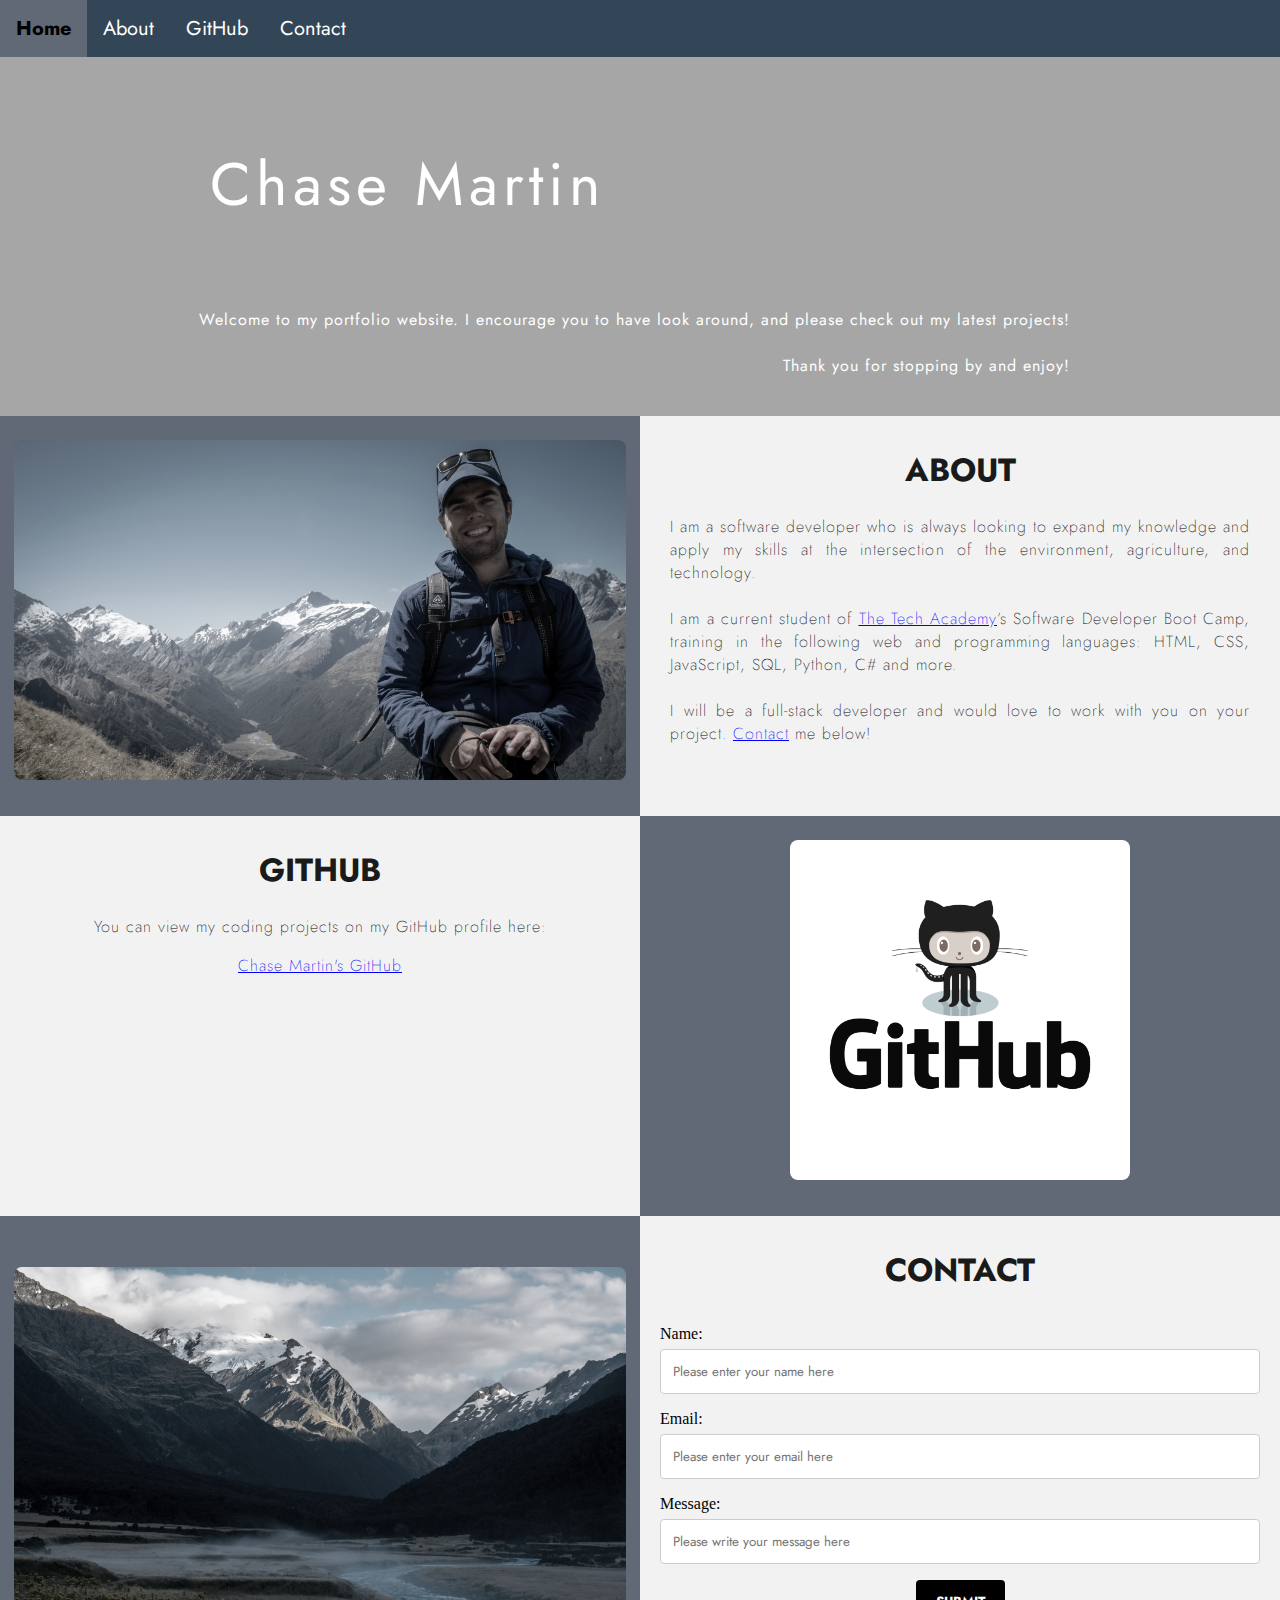
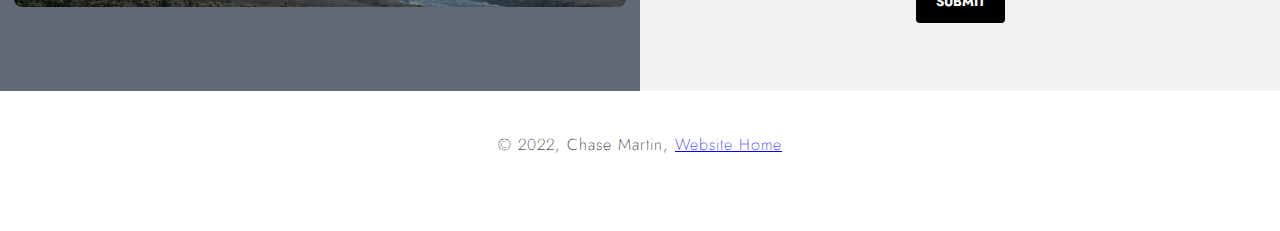
==== docs/index.html @ 4409a77a "Text and form update" ====
<!DOCTYPE html>
<html>
    <!---Head-->
    <head>
        <meta charset="UTF-8">
        <meta name="viewport" content="width=device-width" />
        <title>Chase Martin</title>
        <link rel="stylesheet" href="stylesheet/portfolio.css">
        <link rel="preconnect" href="https://fonts.googleapis.com">
        <link rel="preconnect" href="https://fonts.gstatic.com" crossorigin>
        <link href="https://fonts.googleapis.com/css2?family=Jost:wght@200;400;600&display=swap" rel="stylesheet">
        <link rel="apple-touch-icon" sizes="180x180" href="favicon/apple-touch-icon.png">
        <link rel="icon" type="image/png" sizes="32x32" href="favicon/favicon-32x32.png">
        <link rel="icon" type="image/png" sizes="16x16" href="favicon/favicon-16x16.png">
        <link rel="manifest" href="favicon/site.webmanifest">
    </head>

    <!---Body-->
    <body class="Background">

        <!---Navbar-->
        <div class="Navbar">
            <a class="active" href="#Home">Home</a>
            <a href="#About">About</a>
            <a href="#GitHub">GitHub</a>
            <a href="#Contact">Contact</a>
        </div>

        <!---Breaks inserted to add space between navbar and first heading-->
        <br>
        <br>

        <!--Background video-->
        <div id="Home">
            <video autoplay muted loop id="Typing_Video">
                <source src="images/video/clouds3.mp4" type="video/mp4">
                <!--Display message if video fails to run-->
                Your browser does not support HTML5 video.
            </video>
        </div>

        <!--Video Text-->
        <div class="Video_Text">
            <h4 class="white-text left-title">Chase Martin</h4>
            <strong>
                <h2 class="right-title">
                        Welcome to my portfolio website. I encourage you to have look around, and please check out my latest projects!
                    <br>
                    <br>Thank you for stopping by and enjoy!
                </h2>
            </strong>
        </div>

        <!--About section-->
        <div class="Row" id="About">
            <!--Left Column-->
            <div class="Column_2">
                <img src="images/chase_martin.jpg" alt="Replace this image">
            </div>
            <!--Right column-->
            <div class="Column_1">
                <h1>About</h1>
                <p>
                    I am a software developer who is always looking to expand my knowledge and apply my skills at the intersection of the environment, agriculture, and technology. 
                    <br>
                    <br>I am a current student of <a href="https://www.learncodinganywhere.com" target="_blank">The Tech Academy</a>’s Software Developer Boot Camp, training in the following web and programming languages: HTML, CSS, JavaScript, SQL, Python, C# and more. 
                    <br>
                    <br>I will be a full-stack developer and would love to work with you on your project. <a href="#Contact">Contact</a> me below!
                </p>
            </div>
        </div>

        <!--GitHub section-->
        <div class="Row" id="GitHub">
            <!--Left Column-->
            <div class="Column_1">
                <h1>GitHub</h1>
                <p class="center">
                    You can view my coding projects on my GitHub profile here:
                    <br>
                    <p class="center"><a href="https://github.com/chasetmartin" target="_blank">Chase Martin's GitHub</a></p>
                </p>
            </div>
            <!--Right Column-->
            <div class="Column_2">
                <a href="https://github.com/chasetmartin" target="_blank"><img src="images/GitHub.png" alt="GitHub Logo"></a>
            </div>
        </div>

        <!---Contact section-->
        <div class="Row" id="Contact">
            <!--Conact image, left column-->
            <div class="Column_2 Column_tall_1">
                <img src="images/mountain.jpg" alt="Contact_Image">
            </div>
            <!--Conact form, right column-->
            <div class="Column_1 Column_tall_2">
                <h1>Contact</h1>
                <!--This specifies where and how to send the form data; we are leaving it blank-->
                <form action="https://formspree.io/f/xknekrre" method="POST"> <!-- Here we are utilizing a 3rd party service to submit the contact form data, insert your formspree endpoint in the action attribute -->
                    <label>Name:</label>
                        <input type="text" name="Name" placeholder="Please enter your name here">
                    <label>Email:</label>
                        <input type="text" id="Email" name="Email" placeholder="Please enter your email here">
                    <label>Message:</label>
                        <input type="text" id="Message" name="Message" placeholder="Please write your message here">
                        <input type="submit" value="SUBMIT">
                </form>
            </div>
        </div>

        <!--Footer Section-->
        <footer>
            <p>
                <p class="center">&copy; 2022, Chase Martin, <a href="https://www.chasethomasmartin.com" target="_blank">Website Home</a></p>
                <br>
            </p>
        </footer>
    </body>
</html>
---- docs/stylesheet/portfolio.css ----
/***** GENERAL STYLING *****/
/* Body */
body {
    margin: 0%  /* This ensures our site displays all the way to the edge of the browser screen */
}

/* Heading 1 elements */
h1 {
    text-transform: uppercase; /* Capitalizing all h1 headings */
    font-family: 'Jost'; /* Sets the font family of all h1 headings */
    text-align: center; /* Centering all h1 elements */
    margin-top: 3%; /* Adds a small margin above h1 elements */
    color: #1a1a1a; 
}

/* Heading 1 element hover effect */
h1:hover {
    filter: grayscale(5%); /* Adds a slightly gray filter to the h1 headings when hovered over */
    transform: scale(1.1); /* When the h1 elements are hovered over they increase in size by 1.1 */
    transition: transform 1s; /* This causes the transformation to last 1 second */
}

/* Styling for portfolio title text */
.white-text {
    color: #fff; /* This is used to change the color of the portfolio title text */
}

/* Heading 2 elements */
h2 {
    font-family: 'Jost';
    font-weight: 400;
    text-align: justify; /* Justify text within paragraph elements */
    letter-spacing: 1px; /* This expands the text slightly */
    font-size: 16px;
    padding-left: 20px; /* Adds padding to the left of the paragraph element */
    padding-right: 20px; /* Adds padding to the right of the paragraph element */
}

/* Heading 4 elements */
h4 {
    font-family: 'Jost';
    font-weight: 400;
    text-align: center; /* Justify text within paragraph elements */
    letter-spacing: 5px; /* This expands the text slightly */
    font-size: 60px;
    padding-bottom: 0;
    
}

/* Paragraph elements */
p {
    font-family: 'Jost';
    font-weight: 200;
    text-align: justify; /* Justify text within paragraph elements */
    letter-spacing: 1px; /* This expands the text slightly */
    font-size: 16px;
    padding-left: 20px; /* Adds padding to the left of the paragraph element */
    padding-right: 20px; /* Adds padding to the right of the paragraph element */
}

/* Paragraph element hover effect */
p:hover {
    transition: transform 1s; /* This makes the transform effect last 1 second */
	transform: scale(1.01); /* This makes the paragraphs increase slightly in size when hovered over */
}

/* Center class - this applies to all elements with the class "center" */
.center {
    text-align: center; /* This center aligns the text */
}

.right-title {
    text-align: right; /* This right aligns the text */
    padding-right: 15%;
}

.left-title {
    text-align: left; /* This left aligns the text */
    padding-left: 15%;
}

/* Center class hover effect - This only affects the quote, github link, and footer */
.center:hover {
    transition: transform 2s; /* This makes the transform effect last 2 seconds */
    transform: scale(1.1); /* This makes the elements with class "center" increase in size by 1.1 when hovered over */
}

/* Anchor elements */
a {
    color: blue; /* This ensures all links are blue */
}

/* Quotation elements */
q {
    font-style: italic; /* This makes the quote italicized */
}

/* Image elements */
img {
    filter: grayscale(75%); /* This rids our pictures of 75% of their color */
    border-radius: 8px; /* Gives all images slightly rounded corners */
    max-width: 100%; /* Ensures all images stay within the width of their container */
    height: 340px; /* Sets the height of all images */
    display: block; /* By specifying block display we can ensure our images are able to be centered */
    margin-left: auto; /* In combination with "margin-right: auto" this centers all images */
    margin-right: auto;
    margin-top: auto;
    margin-bottom: auto;
}

/* Image element hover effects */
img:hover {
	filter: grayscale(50%);  /* Brings back most of the image's color when hovered over */
    transition: transform 0.5s; /* Transition lasts 1 second */
	transform: scale(1.02); /* Image is increased slightly when hovered over */
}

/* The @media rule is used in media queries to apply different styles for different media/types of devices */
/* On screens 576px and smaller the images will be 100px tall and centered vertically in the column */
@media screen and (max-width: 576px) {
    img {
        height: 100px;
        margin-top: 150px;
    }
}

/* Styling for footer element */
footer {
    padding: 2%; /* This gives the footer padding that is equal to 2% of the width of the element's area */
    background-color: white;
}
/***** END OF GENERAL STYLING *****/

/***** NAVBAR STYLING *****/
.Navbar {
    overflow: hidden; /* This ensures that any content that overflows beyond the boundary of our nav bar is not displayed */
    background-color: #334658; /* This colors the navbar black */
    position: fixed; /* This keeps the navbar at the top of the screen as we scroll */
    top: 0; /* This ensures no space is displayed above the navbar */
    width: 100%; /* This makes the navbar span the entire width of the page */
    z-index: 1; /* This ensures other elements don't display over the navbar */
    -webkit-animation: moveNav 2s; /* This applies the moveNav animation below for Safari 4.0 - 8.0 */
    animation: moveNav 2s; /* This applies the moveNav animation for all other browsers */
}

/* moveNav animation effect for moving the nav bar in from the left of the screen */
@keyframes moveNav {
    from {top: -10vw;} /* The navbar is starting off screen to the left */
    to {top: 0vw;} /* This moves the navbar into place on the screen */
}

/* Navbar links */
.Navbar a {
    float: left; /* This specifies that the text floats on the left on the navbar */
    display: block; /* This ensures that other text will be displayed on the same line or row, instead of a new line */
    color: white; /* This is the font color for text on our navbar */
    padding: 14px 16px; /* This adds padding around our text */
    text-decoration: none; /* This gets rid of the underlines under the text on our navbar */
    font-family: 'Jost', sans-serif; /* This specifies the font family for text on our navbar */
    font-size: 20px; /* This specifies the font size for text on our navbar */
    text-align: center; /* This centers the text within its container */
    position: relative; /* This sets the text relative to its normal positioning, allowing us to use the animation below */
    -webkit-animation: moveNavText 2.75s; /* Animation for Safari 4.0 - 8.0 */
    animation: moveNavText 2.75s; /* Applies the moveNavText animation for 5.75s */ 
}

/* moveNavText animation effect for moving the navbar text from above the view to the navbar */
@keyframes moveNavText {
    from {top: -10vw;} /* This sets the navbar text 100% above the viewport */
    to {top: 0vw;} /* This lowers the navbar text onto the navbar */
}

/* Screens 576px and smaller will display navbar links equally distributed */
@media screen and (max-width: 576px) {
    .Navbar a{
        width: 25%; /* This makes each link take up 1/4 of the navbar */
        font-size: 12px;
    }
}

/* Navbar hover effects */
.Navbar a:hover {
    background-color: #f4f4f4; /* Defines the background color that will display when you hover over the link */
    color: black; /* This defines the font color that will display when navbar a elements are hovered over */
    font-weight: bold; /* This makes the text on the navbar bold when hovered over */
}

/* Navbar home button */
.Navbar a.active { /* This targets the a element on the navbar with the "active" class */
    background-color: #616976;
}
/***** END OF NAVBAR STYLING *****/

/***** VIDEO STYLING *****/
/* Formatting for background video */
#Typing_Video {
    position: fixed; /* This fixes the video to the page */
    right: 0; /* This ensures there is no space between the edge of the video and the edge of the page */
    top: -20vw; /* This ensures no space between the bottom of the video and the bottom of the page */
    min-width: 100%; /* This ensures the video is displayed across the full width of the page */
    z-index: -1; /* This places the video behind the other elements on the page */
    filter: grayscale(100%);
}

/* Screens that are 576px and smaller will not display the background video */
@media screen and (max-width: 576px) {
    #Typing_Video {
        display: none;
    }
}

/* Texts over the video */
.Video_Text {
    background: rgba(0, 0, 0, 0.35); /* This provides a semi-transparent background for the text to sit over */
    color: white; /* Makes the font color white */
    width: 100%; /* Ensures the video-text container fills the width of the video */
    padding: 2%; /* This adds padding around the video-text container so that the background goes slightly beyond the text */
    position: relative; /* This sets the text relative to its normal positioning, allowing us to use the animation below */
    -webkit-animation: moveVideoText 3.75s;
    animation: moveVideoText 3.75s;
}

/* This animation effect causes the overlay video text to move up from the bottom of the page upon page load */
@keyframes moveVideoText {
    from {top: -100vw;} /* This sets the position of the video text to above the viewport */
    to {top: 0vw;} /* This moves the video text to the normal positioning on the viewport */
}
/***** END OF VIDEO STYLING *****/

/***** TABLE STYLING -  this section covers the styling of the columns and rows within the table *****/
* { /* The asterisk is a universal selector that applies this effect to all elements on the page */
    box-sizing: border-box; /* This creates a box with a border within which we will place most of our text */
} 

.Column_1 {
    float: left;
    width: 50%; /* This ensures the column takes up half of the page width */
    padding: 10px;
    padding-top: 1%; /* This ensures there is space between the top of the column and our headings */
    height: 400px; /* This sets the height of the column to 400px -  this may need to be adjusted depending on the text you enter */
    background-color: #f2f2f2; /* Sets the background color of the columns with class Column_1 */
}

/* Screens 576px and smaller will display a scroll bar if the text overflows the column height */
@media screen and (max-width: 576px) {
    .Column_1 {
        overflow: auto;
    }
}

.Column_2 {
    float: left;
    width: 50%;
    padding: 10px;
    padding-top: 1.9%;
    height: 400px;
    background-color: #616976;
}

/* This class is applied to the columns in the final row, overriding the height and padding to provide more room for the contact form  while keeping the rest of the formatting from Column_1 or Column_2 */
.Column_tall_1 {
    padding-top: 4%;
    height: 475px;
}
/* This class is applied to the columns in the final row, overriding the height and padding to provide more room for the contact form  while keeping the rest of the formatting from Column_1 or Column_2 */
.Column_tall_2 {
    padding-top: 1%;
    height: 475px;
}

/* This inserts something after the content of selected elements (in this case the elements with class "Row") */
.Row:after {
	content: ""; /* By leaving this blank, we are allowing the footer (covered lower down) to be displayed - removing it makes the footer overwrite a column */
	display: table; /* The display property specifies the type of display behavior; the table value tells the browser to treat the element as a table */
	clear: both; /* This clears any other elements from floating on the left or the right of an element */
}
/***** END OF TABLE STYLING *****/

/***** CONTACT FORM STYLING *****/
/* input[type=text] targets all text input sections of the contact form */
input[type=text] {
    width: 100%; /* Each input box covers the full width of the container */
    padding: 12px; /* Adds padding within the text box */
    border: 1px solid #ccc; /* Setting a solid border and its color */
    border-radius: 4px; /* Slightly rounds the corners of the text box border */
    box-sizing: border-box; /* This creates a box with a border around the contact form input boxes */
    margin-top: 6px; /* Adds a margin to the top of the text box */
    margin-bottom: 16px; /* Adds a margin to the bottom of the text box */
    resize: vertical; /* This allows the user to resize the text boxes vertically */
    font-family: 'Jost', sans-serif;
}

/* Hover effects for input boxes */
input[type=text]:hover {
    box-shadow: 0 0 5px #00004d inset; /* This creates a blue shadow in the text box when hovered over by the user */
}

/* Submit button */
input[type=submit] {
    background-color: black; /* Sets the background color of the submit button to black */
    color: white; /* Sets the font color of the Submit button to white */
    font-weight: bold; /* Makes the font of the submit button bold */
    padding: 12px 20px; /* Adds padding to the submit button */
    border: none; /* Removes the border from the submit button */
    border-radius: 4px; /* Gives the submit button the same rounded corners as the text boxes */
    cursor: pointer; /* Changes the cursor to pointer when over the submit button */
    display: block; /* Allows the submit button to be centered */
    margin-left: auto; /* In combination with "margin-right: auto" this will center the submit button */
    margin-right: auto;
    font-family: 'Jost', sans-serif;
}

/* Hover effect for submit button */
input[type=submit]:hover {
    background-color: white; /* Turns the background of the submit button white when the user hovers over it */
    color: black; /* Turns the font black when hovered over */
    transform: scale(1.05); /* Makes the button increase 1.5 times in size */
    transition: transform 1s; /* Makes the transform effect last 1.5 seconds */
}

/* Form element */
form {
    border-radius: 5px; /* Rounds the corners of the contact form */
    background-color: #f2f2f2; 
    padding: 10px; /* Adds padding to the contact form */
    font-family: "Trebuchet MS", Optima;
}
/***** END OF CONTACT FORM STYLING *****/
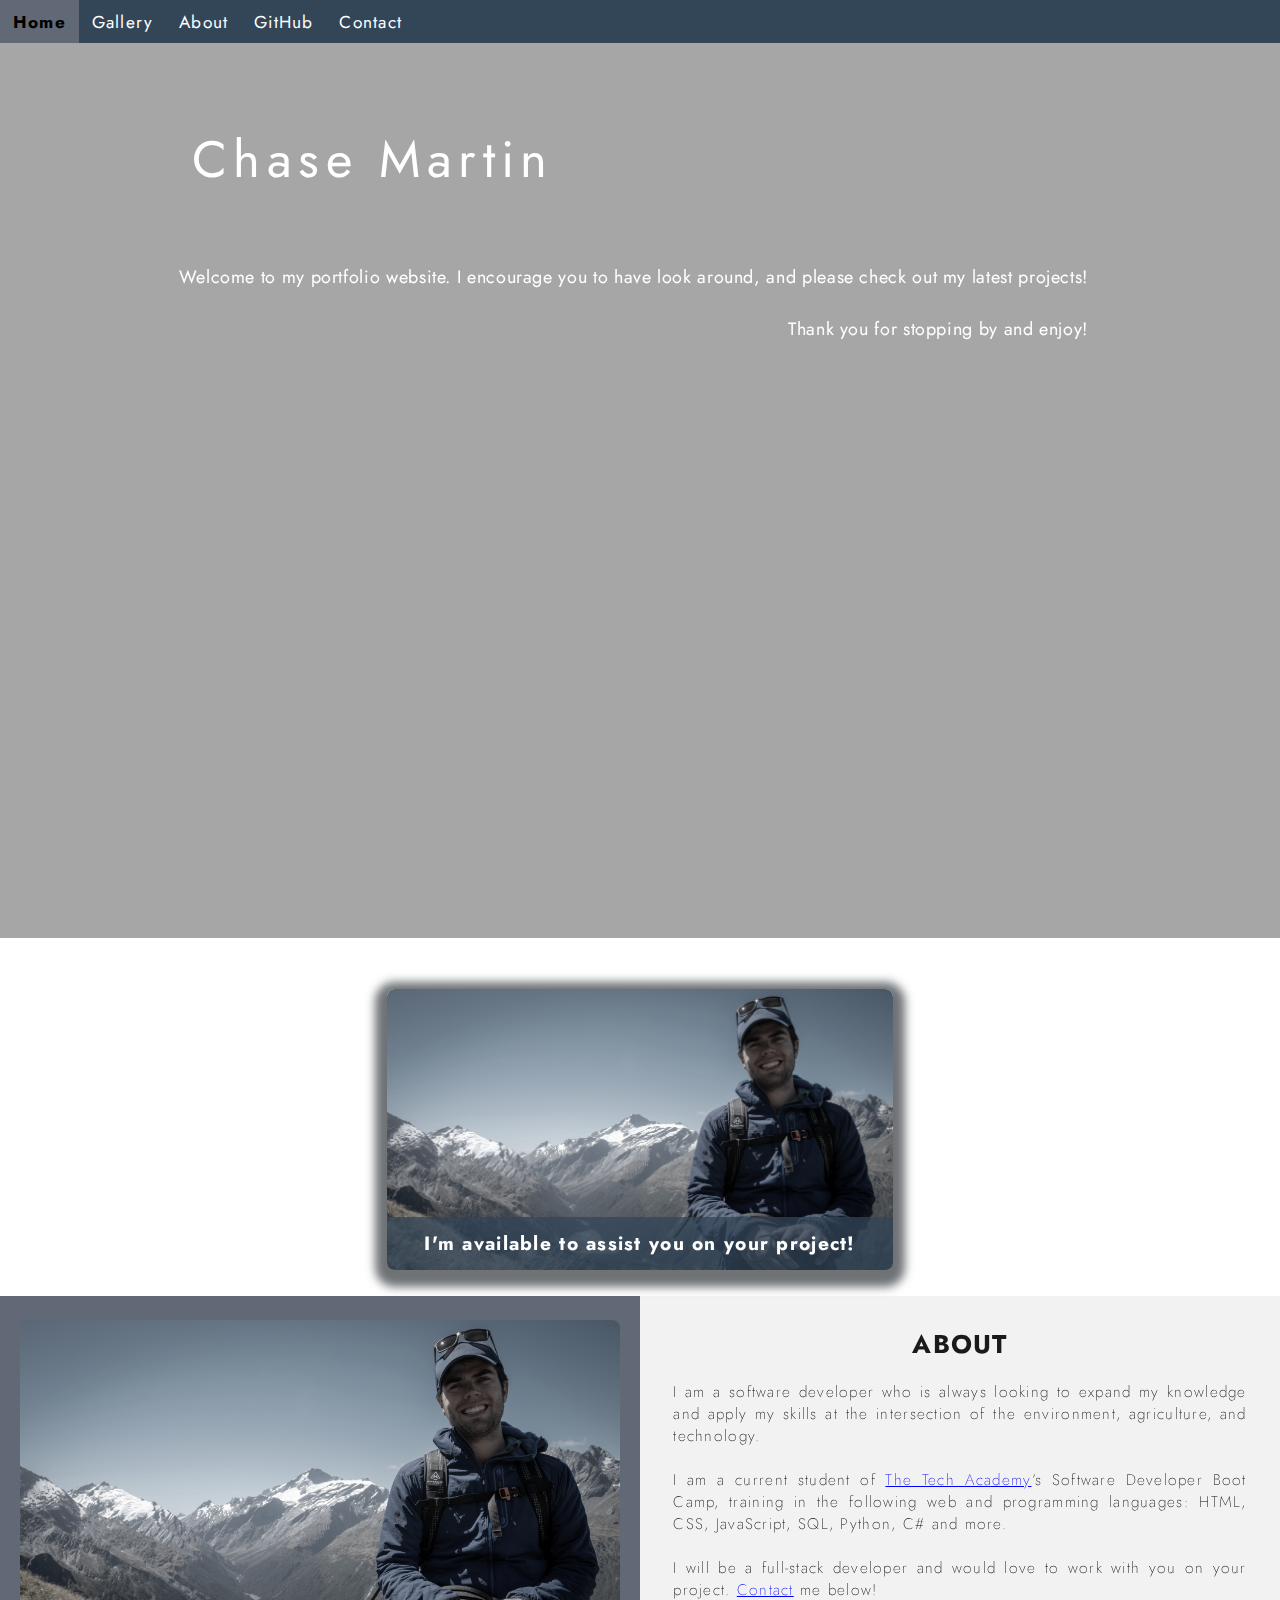
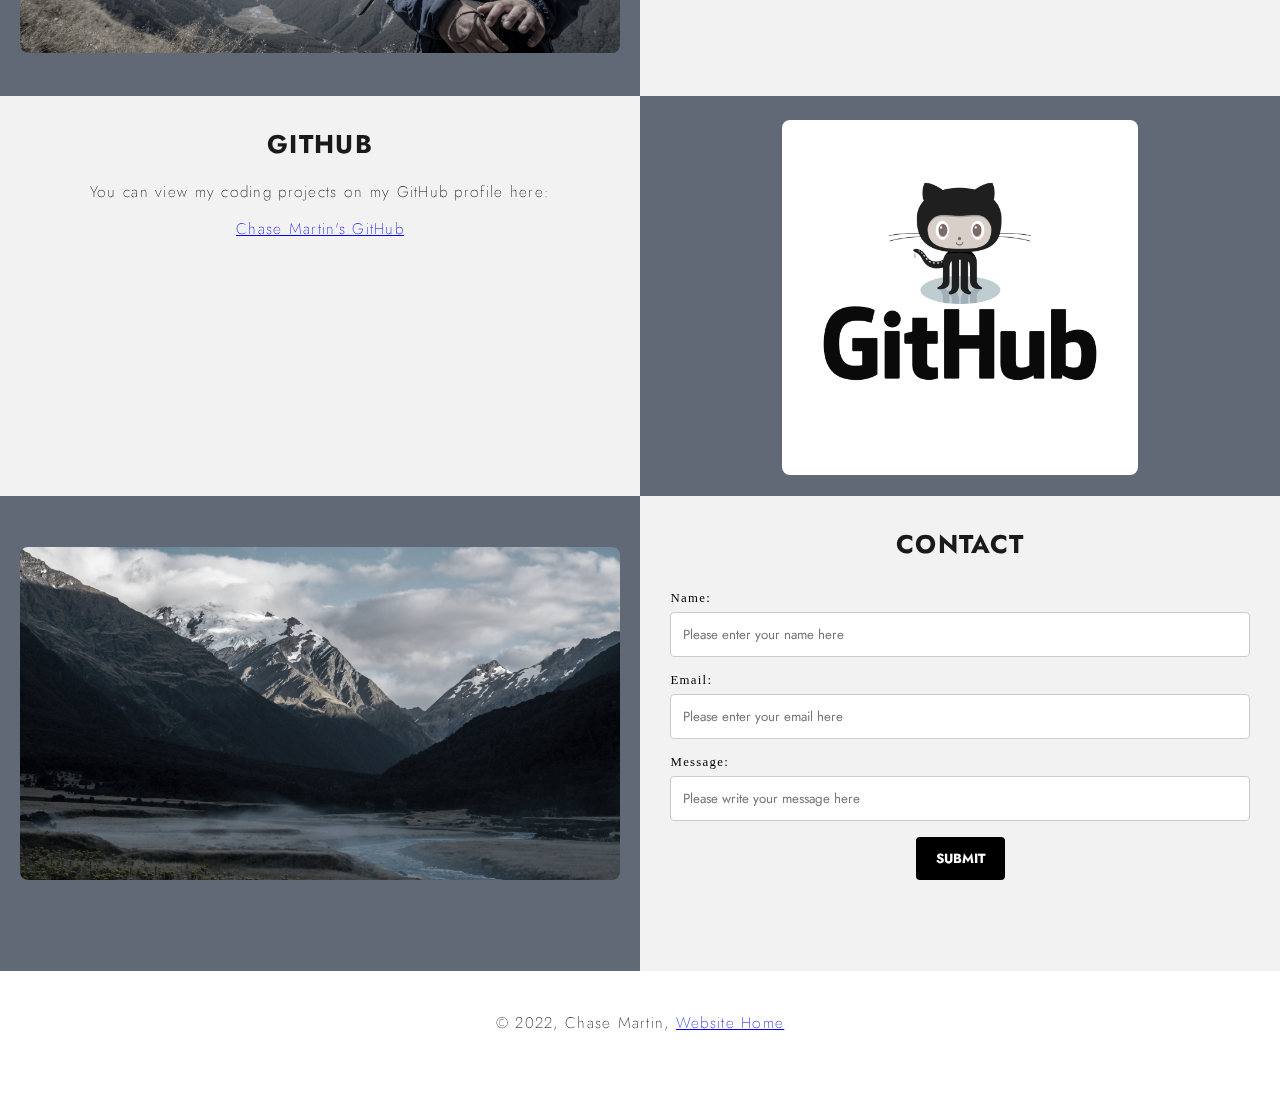
==== commit 159803a4: "End of day upload" ====
--- a/docs/index.html
+++ b/docs/index.html
@@ -21,9 +21,12 @@
         <!---Navbar-->
         <div class="Navbar">
             <a class="active" href="#Home">Home</a>
+            <a href="#Gallery">Gallery</a>
             <a href="#About">About</a>
             <a href="#GitHub">GitHub</a>
-            <a href="#Contact">Contact</a>
+            <!-- To open and close the contact form-->
+            <a onclick="openForm()" ondblclick="closeForm()" class="contact">Contact</a>
+            
         </div>
 
         <!---Breaks inserted to add space between navbar and first heading-->
@@ -32,7 +35,7 @@
 
         <!--Background video-->
         <div id="Home">
-            <video autoplay muted loop id="Typing_Video">
+            <video autoplay muted loop id="Banner_Video">
                 <source src="images/video/clouds3.mp4" type="video/mp4">
                 <!--Display message if video fails to run-->
                 Your browser does not support HTML5 video.
@@ -49,6 +52,19 @@
                     <br>Thank you for stopping by and enjoy!
                 </h2>
             </strong>
+        </div>
+
+        <!-- Gallery section added -->
+        <div id="Slideshow">
+            <div id="Slideshow_Background">
+                <div id="Slideshow_Container">
+                    <!--Slide 1 of 6-->
+                    <div class="mySlides fade">
+                        <img class="Slideshow_Images" src="images/chase_martin.jpg" alt="Headshot">
+                        <div class="text">I'm available to assist you on your project!</div>
+                    </div>
+                </div>
+            </div>
         </div>
 
         <!--About section-->
@@ -96,8 +112,8 @@
             <!--Conact form, right column-->
             <div class="Column_1 Column_tall_2">
                 <h1>Contact</h1>
-                <!--This specifies where and how to send the form data; we are leaving it blank-->
-                <form action="https://formspree.io/f/xknekrre" method="POST"> <!-- Here we are utilizing a 3rd party service to submit the contact form data, insert your formspree endpoint in the action attribute -->
+                <!--This specifies where and how to send the form data-->
+                <form action="https://formspree.io/f/xknekrre" method="POST">
                     <label>Name:</label>
                         <input type="text" name="Name" placeholder="Please enter your name here">
                     <label>Email:</label>
@@ -116,5 +132,6 @@
                 <br>
             </p>
         </footer>
+        <script src="js/portfolio.js"></script>
     </body>
 </html>--- a/docs/stylesheet/portfolio.css
+++ b/docs/stylesheet/portfolio.css
@@ -1,268 +1,402 @@
 /***** GENERAL STYLING *****/
 /* Body */
+html {
+    scroll-behavior: smooth;
+}
+
 body {
-    margin: 0%  /* This ensures our site displays all the way to the edge of the browser screen */
+    margin: 0%;
+    opacity: 1;
+    transition: 3s opacity;
+    letter-spacing: .1vw;
+    font-family: 'Jost';
+    font-size: 1vw;
+    overflow-x: hidden;
+    user-select: none;
+}
+
+body.fade-out {
+    opacity: .1;
 }
 
 /* Heading 1 elements */
 h1 {
-    text-transform: uppercase; /* Capitalizing all h1 headings */
-    font-family: 'Jost'; /* Sets the font family of all h1 headings */
-    text-align: center; /* Centering all h1 elements */
-    margin-top: 3%; /* Adds a small margin above h1 elements */
+    text-transform: uppercase; 
+    font-family: 'Jost'; 
+    text-align: center; 
+    margin-top: 3%; 
     color: #1a1a1a; 
 }
 
 /* Heading 1 element hover effect */
 h1:hover {
-    filter: grayscale(5%); /* Adds a slightly gray filter to the h1 headings when hovered over */
-    transform: scale(1.1); /* When the h1 elements are hovered over they increase in size by 1.1 */
-    transition: transform 1s; /* This causes the transformation to last 1 second */
+    filter: grayscale(5%); 
+    transform: scale(1.1); 
+    transition: transform 1s; 
 }
 
 /* Styling for portfolio title text */
 .white-text {
-    color: #fff; /* This is used to change the color of the portfolio title text */
+    color: #fff; 
 }
 
 /* Heading 2 elements */
 h2 {
     font-family: 'Jost';
     font-weight: 400;
-    text-align: justify; /* Justify text within paragraph elements */
-    letter-spacing: 1px; /* This expands the text slightly */
-    font-size: 16px;
-    padding-left: 20px; /* Adds padding to the left of the paragraph element */
-    padding-right: 20px; /* Adds padding to the right of the paragraph element */
+    text-align: justify; 
+    letter-spacing: 0.05vw; 
+    font-size: 1.4vw;
+    padding-left: 1vw; 
+    padding-right: 1vw; 
 }
 
 /* Heading 4 elements */
 h4 {
     font-family: 'Jost';
     font-weight: 400;
-    text-align: center; /* Justify text within paragraph elements */
-    letter-spacing: 5px; /* This expands the text slightly */
-    font-size: 60px;
-    padding-bottom: 0;
-    
+    text-align: center;
+    letter-spacing: 0.5vw;
+    font-size: 4vw;
+    padding-bottom: 0;    
 }
 
 /* Paragraph elements */
 p {
     font-family: 'Jost';
     font-weight: 200;
-    text-align: justify; /* Justify text within paragraph elements */
-    letter-spacing: 1px; /* This expands the text slightly */
-    font-size: 16px;
-    padding-left: 20px; /* Adds padding to the left of the paragraph element */
-    padding-right: 20px; /* Adds padding to the right of the paragraph element */
+    text-align: justify; 
+    letter-spacing: 0.1vw; 
+    font-size: 1.2vw;
+    padding-left: 1vw;
+    padding-right: 1vw; 
 }
 
 /* Paragraph element hover effect */
 p:hover {
-    transition: transform 1s; /* This makes the transform effect last 1 second */
-	transform: scale(1.01); /* This makes the paragraphs increase slightly in size when hovered over */
+    transition: transform 1s; 
+	transform: scale(1.01);
 }
 
 /* Center class - this applies to all elements with the class "center" */
 .center {
-    text-align: center; /* This center aligns the text */
+    text-align: center;
 }
 
 .right-title {
-    text-align: right; /* This right aligns the text */
+    text-align: right;
     padding-right: 15%;
 }
 
 .left-title {
-    text-align: left; /* This left aligns the text */
+    text-align: left;
     padding-left: 15%;
 }
 
-/* Center class hover effect - This only affects the quote, github link, and footer */
+/* Center class hover effect */
 .center:hover {
-    transition: transform 2s; /* This makes the transform effect last 2 seconds */
-    transform: scale(1.1); /* This makes the elements with class "center" increase in size by 1.1 when hovered over */
+    transition: transform 2s;
+    transform: scale(1.1);
 }
 
 /* Anchor elements */
 a {
-    color: blue; /* This ensures all links are blue */
+    color: blue;
+    cursor: pointer;
 }
 
 /* Quotation elements */
 q {
-    font-style: italic; /* This makes the quote italicized */
+    font-style: italic;
 }
 
 /* Image elements */
 img {
-    filter: grayscale(75%); /* This rids our pictures of 75% of their color */
-    border-radius: 8px; /* Gives all images slightly rounded corners */
-    max-width: 100%; /* Ensures all images stay within the width of their container */
-    height: 340px; /* Sets the height of all images */
-    display: block; /* By specifying block display we can ensure our images are able to be centered */
-    margin-left: auto; /* In combination with "margin-right: auto" this centers all images */
-    margin-right: auto;
-    margin-top: auto;
-    margin-bottom: auto;
+    filter: grayscale(75%);
+    border-radius: 8px;
+    max-width: 100%;
+    max-height: 100%;
+    display: block;
+    margin: auto auto auto auto;
 }
 
 /* Image element hover effects */
 img:hover {
-	filter: grayscale(50%);  /* Brings back most of the image's color when hovered over */
-    transition: transform 0.5s; /* Transition lasts 1 second */
-	transform: scale(1.02); /* Image is increased slightly when hovered over */
-}
-
-/* The @media rule is used in media queries to apply different styles for different media/types of devices */
-/* On screens 576px and smaller the images will be 100px tall and centered vertically in the column */
+	filter: grayscale(50%);
+    transition: transform 0.5s;
+	transform: scale(1.02);
+}
+/* On screens 576px and smaller the images will be 100px tall and centered vertically in the column 
 @media screen and (max-width: 576px) {
     img {
         height: 100px;
         margin-top: 150px;
     }
-}
+}*/
 
 /* Styling for footer element */
 footer {
-    padding: 2%; /* This gives the footer padding that is equal to 2% of the width of the element's area */
+    padding: 2%;
     background-color: white;
 }
 /***** END OF GENERAL STYLING *****/
 
 /***** NAVBAR STYLING *****/
 .Navbar {
-    overflow: hidden; /* This ensures that any content that overflows beyond the boundary of our nav bar is not displayed */
-    background-color: #334658; /* This colors the navbar black */
-    position: fixed; /* This keeps the navbar at the top of the screen as we scroll */
-    top: 0; /* This ensures no space is displayed above the navbar */
-    width: 100%; /* This makes the navbar span the entire width of the page */
-    z-index: 1; /* This ensures other elements don't display over the navbar */
-    -webkit-animation: moveNav 2s; /* This applies the moveNav animation below for Safari 4.0 - 8.0 */
-    animation: moveNav 2s; /* This applies the moveNav animation for all other browsers */
-}
-
-/* moveNav animation effect for moving the nav bar in from the left of the screen */
+    overflow: hidden;
+    background-color: #334658;
+    position: fixed;
+    top: 0;
+    width: 100%;
+    z-index: 1;
+    -webkit-animation: moveNav 2s;
+    animation: moveNav 2s;
+}
+
+/* moveNav animation  */
 @keyframes moveNav {
-    from {top: -10vw;} /* The navbar is starting off screen to the left */
-    to {top: 0vw;} /* This moves the navbar into place on the screen */
+    from {top: -10vw;} 
+    to {top: 0vw;} 
 }
 
 /* Navbar links */
 .Navbar a {
-    float: left; /* This specifies that the text floats on the left on the navbar */
-    display: block; /* This ensures that other text will be displayed on the same line or row, instead of a new line */
-    color: white; /* This is the font color for text on our navbar */
-    padding: 14px 16px; /* This adds padding around our text */
-    text-decoration: none; /* This gets rid of the underlines under the text on our navbar */
-    font-family: 'Jost', sans-serif; /* This specifies the font family for text on our navbar */
-    font-size: 20px; /* This specifies the font size for text on our navbar */
-    text-align: center; /* This centers the text within its container */
-    position: relative; /* This sets the text relative to its normal positioning, allowing us to use the animation below */
-    -webkit-animation: moveNavText 2.75s; /* Animation for Safari 4.0 - 8.0 */
-    animation: moveNavText 2.75s; /* Applies the moveNavText animation for 5.75s */ 
-}
-
-/* moveNavText animation effect for moving the navbar text from above the view to the navbar */
+    float: left;
+    display: block;
+    color: white;
+    padding: 0.75vw 1vw;
+    text-decoration: none;
+    font-family: 'Jost', sans-serif;
+    font-size: 1.35vw;
+    text-align: center;
+    position: relative;
+    -webkit-animation: moveNavText 2.75s;
+    animation: moveNavText 2.75s;
+}
+
+/* moveNavText animation effect to the navbar */
 @keyframes moveNavText {
-    from {top: -10vw;} /* This sets the navbar text 100% above the viewport */
-    to {top: 0vw;} /* This lowers the navbar text onto the navbar */
-}
-
-/* Screens 576px and smaller will display navbar links equally distributed */
+    from {top: -10vw;} 
+    to {top: 0vw;}
+}
+
+/* Screens 576px and smaller will display navbar links equally distributed 
 @media screen and (max-width: 576px) {
     .Navbar a{
-        width: 25%; /* This makes each link take up 1/4 of the navbar */
+        width: 25%;
         font-size: 12px;
     }
-}
+} */
 
 /* Navbar hover effects */
 .Navbar a:hover {
-    background-color: #f4f4f4; /* Defines the background color that will display when you hover over the link */
-    color: black; /* This defines the font color that will display when navbar a elements are hovered over */
-    font-weight: bold; /* This makes the text on the navbar bold when hovered over */
+    background-color: #f4f4f4;
+    color: black;
+    font-weight: bold;
+    cursor: pointer;
+    transition: 0.25s ease-in;
 }
 
 /* Navbar home button */
-.Navbar a.active { /* This targets the a element on the navbar with the "active" class */
+.Navbar a.active { 
     background-color: #616976;
 }
 /***** END OF NAVBAR STYLING *****/
 
 /***** VIDEO STYLING *****/
 /* Formatting for background video */
+/*Old formatting
 #Typing_Video {
-    position: fixed; /* This fixes the video to the page */
-    right: 0; /* This ensures there is no space between the edge of the video and the edge of the page */
-    top: -20vw; /* This ensures no space between the bottom of the video and the bottom of the page */
-    min-width: 100%; /* This ensures the video is displayed across the full width of the page */
-    z-index: -1; /* This places the video behind the other elements on the page */
+    position: fixed;
+    right: 0; 
+    top: -20vw; 
+    min-width: 100%;
+    z-index: -1;
+    filter: grayscale(100%);
+} */
+#Banner_Video {
+    position: fixed;
+    bottom: 0;
+    width: 105%;
+    z-index: -1;
     filter: grayscale(100%);
 }
 
 /* Screens that are 576px and smaller will not display the background video */
 @media screen and (max-width: 576px) {
-    #Typing_Video {
+    #Banner_Video {
         display: none;
     }
 }
 
 /* Texts over the video */
 .Video_Text {
-    background: rgba(0, 0, 0, 0.35); /* This provides a semi-transparent background for the text to sit over */
-    color: white; /* Makes the font color white */
-    width: 100%; /* Ensures the video-text container fills the width of the video */
-    padding: 2%; /* This adds padding around the video-text container so that the background goes slightly beyond the text */
-    position: relative; /* This sets the text relative to its normal positioning, allowing us to use the animation below */
+    background: rgba(0, 0, 0, 0.35); 
+    color: white; 
+    width: 100%;
+    height: 100vh;
+    padding-top: 1.8vh;
+    position: relative;
     -webkit-animation: moveVideoText 3.75s;
     animation: moveVideoText 3.75s;
 }
 
-/* This animation effect causes the overlay video text to move up from the bottom of the page upon page load */
+/* This animation overlay video text to move up from the bottom of the page upon page load */
 @keyframes moveVideoText {
-    from {top: -100vw;} /* This sets the position of the video text to above the viewport */
-    to {top: 0vw;} /* This moves the video text to the normal positioning on the viewport */
+    from {top: -100vw;} 
+    to {top: 0vw;} 
 }
 /***** END OF VIDEO STYLING *****/
 
-/***** TABLE STYLING -  this section covers the styling of the columns and rows within the table *****/
-* { /* The asterisk is a universal selector that applies this effect to all elements on the page */
-    box-sizing: border-box; /* This creates a box with a border within which we will place most of our text */
+/***** Slideshow Styling ******/
+#Slidshow_Background {
+    background: rgba(255, 255, 255, 0.35);
+}
+
+/* .mySlides {
+    display: none;
+} */
+
+/*Slideshow section container*/
+#Slideshow_Container {
+    width: 39.5vw;
+    height: auto;
+    padding-top: 4%;
+    position: relative;
+    margin: auto;
+}
+
+/*remove the underline from the previous and next buttons on the slideshow*/
+#Slideshow_Container a {
+    text-decoration: none;
+}
+
+/*Images contained within the slideshow*/
+.Slideshow_Images {
+    vertical-align: middle;
+    height: auto;
+    box-shadow: 0px 5px 10px 12px rgba(51,70,88,.75);
+    width: 100%;
+    margin-bottom: 2vw;
+}
+
+/*Next and previous buttons*/
+.Previous, .Next {
+    cursor: pointer;
+    position: absolute;
+    top: 50%;
+    width: auto;
+    padding: 2vw;
+    color: darkgray;
+    font-weight: bold;
+    font-size: 1.5vw;
+    border-radius: 0 3px 3px 0;
+    user-select: none;
+    transition: 0.25s ease;
+}
+
+/*Positioning the next button on the right hand side*/
+.Next {
+    right: 0;
+    border-radius: 3px 0 0 3px;
+}
+
+/*Hover effect on slide show */
+.Previous:hover, .Next:hover {
+    background-color: rgba(0, 0, 0, 0.8);
+    color: white;
+}
+
+/*Slideshow text*/
+.text {
+    color: white;
+    padding: 1vw;
+    position: absolute;
+    bottom: 0;
+    width: 100%;
+    text-align: center;
+    font-family: 'Jost';
+    letter-spacing: .1vw;
+    font-size: 1.5vw;
+    background-color: rgba(51, 70, 88, 0.75);
+    font-weight: bold;
+    border-radius: 0px 0px 7px 7px;
+}
+
+/*Styling of the dots under the slideshow */
+.dot {
+    cursor: pointer;
+    height: 1vw;
+    width: 1vw;
+    margin: 0.25vw;
+    background-color: white;
+    border-radius: 50%;
+    display: inline-block;
+    transition: background-color 0.6s ease;
+    z-index: 1;
+}
+
+/*Hover effect for slideshow dots*/
+.active, .dot:hover {
+    background-color: black;
+}
+
+/*Fading animation for slideshow*/
+.fade {
+    animation-name: fade;
+    animation-duration: 1s;
+    -webkit-animation-name: fade;
+    -webkit-animation-duration: 1.5s;
+}
+
+@-webkit-keyframes fade {
+    from {opacity: 0.4;}
+    to {opacity: 1;}
+}
+
+@keyframes fade {
+    from {opacity: 0.4;}
+    to {opacity: 1;}
+}
+
+/*End Slideshow styling*/
+
+/***** TABLE STYLING *****/
+* { 
+    box-sizing: border-box; 
 } 
 
 .Column_1 {
     float: left;
-    width: 50%; /* This ensures the column takes up half of the page width */
-    padding: 10px;
-    padding-top: 1%; /* This ensures there is space between the top of the column and our headings */
-    height: 400px; /* This sets the height of the column to 400px -  this may need to be adjusted depending on the text you enter */
-    background-color: #f2f2f2; /* Sets the background color of the columns with class Column_1 */
-}
-
-/* Screens 576px and smaller will display a scroll bar if the text overflows the column height */
+    width: 50%; 
+    padding: 1.6%;
+    padding-top: 1%; 
+    height: 400px; 
+    background-color: #f2f2f2; 
+}
+
+/* Screens 576px and smaller will display a scroll bar if the text overflows the column height 
 @media screen and (max-width: 576px) {
     .Column_1 {
         overflow: auto;
     }
-}
+} */
 
 .Column_2 {
     float: left;
     width: 50%;
-    padding: 10px;
+    padding: 1.6%;
     padding-top: 1.9%;
     height: 400px;
     background-color: #616976;
 }
 
-/* This class is applied to the columns in the final row, overriding the height and padding to provide more room for the contact form  while keeping the rest of the formatting from Column_1 or Column_2 */
+/* This class is applied to the columns in the final row */
 .Column_tall_1 {
     padding-top: 4%;
     height: 475px;
 }
-/* This class is applied to the columns in the final row, overriding the height and padding to provide more room for the contact form  while keeping the rest of the formatting from Column_1 or Column_2 */
+/* This class is applied to the columns in the final row */
 .Column_tall_2 {
     padding-top: 1%;
     height: 475px;
@@ -270,59 +404,59 @@
 
 /* This inserts something after the content of selected elements (in this case the elements with class "Row") */
 .Row:after {
-	content: ""; /* By leaving this blank, we are allowing the footer (covered lower down) to be displayed - removing it makes the footer overwrite a column */
-	display: table; /* The display property specifies the type of display behavior; the table value tells the browser to treat the element as a table */
-	clear: both; /* This clears any other elements from floating on the left or the right of an element */
+	content: ""; 
+	display: table;
+	clear: both; 
 }
 /***** END OF TABLE STYLING *****/
 
 /***** CONTACT FORM STYLING *****/
-/* input[type=text] targets all text input sections of the contact form */
+
 input[type=text] {
-    width: 100%; /* Each input box covers the full width of the container */
-    padding: 12px; /* Adds padding within the text box */
-    border: 1px solid #ccc; /* Setting a solid border and its color */
-    border-radius: 4px; /* Slightly rounds the corners of the text box border */
-    box-sizing: border-box; /* This creates a box with a border around the contact form input boxes */
-    margin-top: 6px; /* Adds a margin to the top of the text box */
-    margin-bottom: 16px; /* Adds a margin to the bottom of the text box */
-    resize: vertical; /* This allows the user to resize the text boxes vertically */
+    width: 100%; 
+    padding: 12px; 
+    border: 1px solid #ccc; 
+    border-radius: 4px; 
+    box-sizing: border-box; 
+    margin-top: 6px; 
+    margin-bottom: 16px; 
+    resize: vertical; 
     font-family: 'Jost', sans-serif;
 }
 
 /* Hover effects for input boxes */
 input[type=text]:hover {
-    box-shadow: 0 0 5px #00004d inset; /* This creates a blue shadow in the text box when hovered over by the user */
+    box-shadow: 0 0 5px #00004d inset; 
 }
 
 /* Submit button */
 input[type=submit] {
-    background-color: black; /* Sets the background color of the submit button to black */
-    color: white; /* Sets the font color of the Submit button to white */
-    font-weight: bold; /* Makes the font of the submit button bold */
-    padding: 12px 20px; /* Adds padding to the submit button */
-    border: none; /* Removes the border from the submit button */
-    border-radius: 4px; /* Gives the submit button the same rounded corners as the text boxes */
-    cursor: pointer; /* Changes the cursor to pointer when over the submit button */
-    display: block; /* Allows the submit button to be centered */
-    margin-left: auto; /* In combination with "margin-right: auto" this will center the submit button */
+    background-color: black; 
+    color: white; 
+    font-weight: bold; 
+    padding: 12px 20px; 
+    border: none; 
+    border-radius: 4px; 
+    cursor: pointer; 
+    display: block; 
+    margin-left: auto; 
     margin-right: auto;
     font-family: 'Jost', sans-serif;
 }
 
 /* Hover effect for submit button */
 input[type=submit]:hover {
-    background-color: white; /* Turns the background of the submit button white when the user hovers over it */
-    color: black; /* Turns the font black when hovered over */
-    transform: scale(1.05); /* Makes the button increase 1.5 times in size */
-    transition: transform 1s; /* Makes the transform effect last 1.5 seconds */
+    background-color: white; 
+    color: black; 
+    transform: scale(1.05); 
+    transition: transform 1s; 
 }
 
 /* Form element */
 form {
-    border-radius: 5px; /* Rounds the corners of the contact form */
+    border-radius: 5px; 
     background-color: #f2f2f2; 
-    padding: 10px; /* Adds padding to the contact form */
+    padding: 10px; 
     font-family: "Trebuchet MS", Optima;
 }
 /***** END OF CONTACT FORM STYLING *****/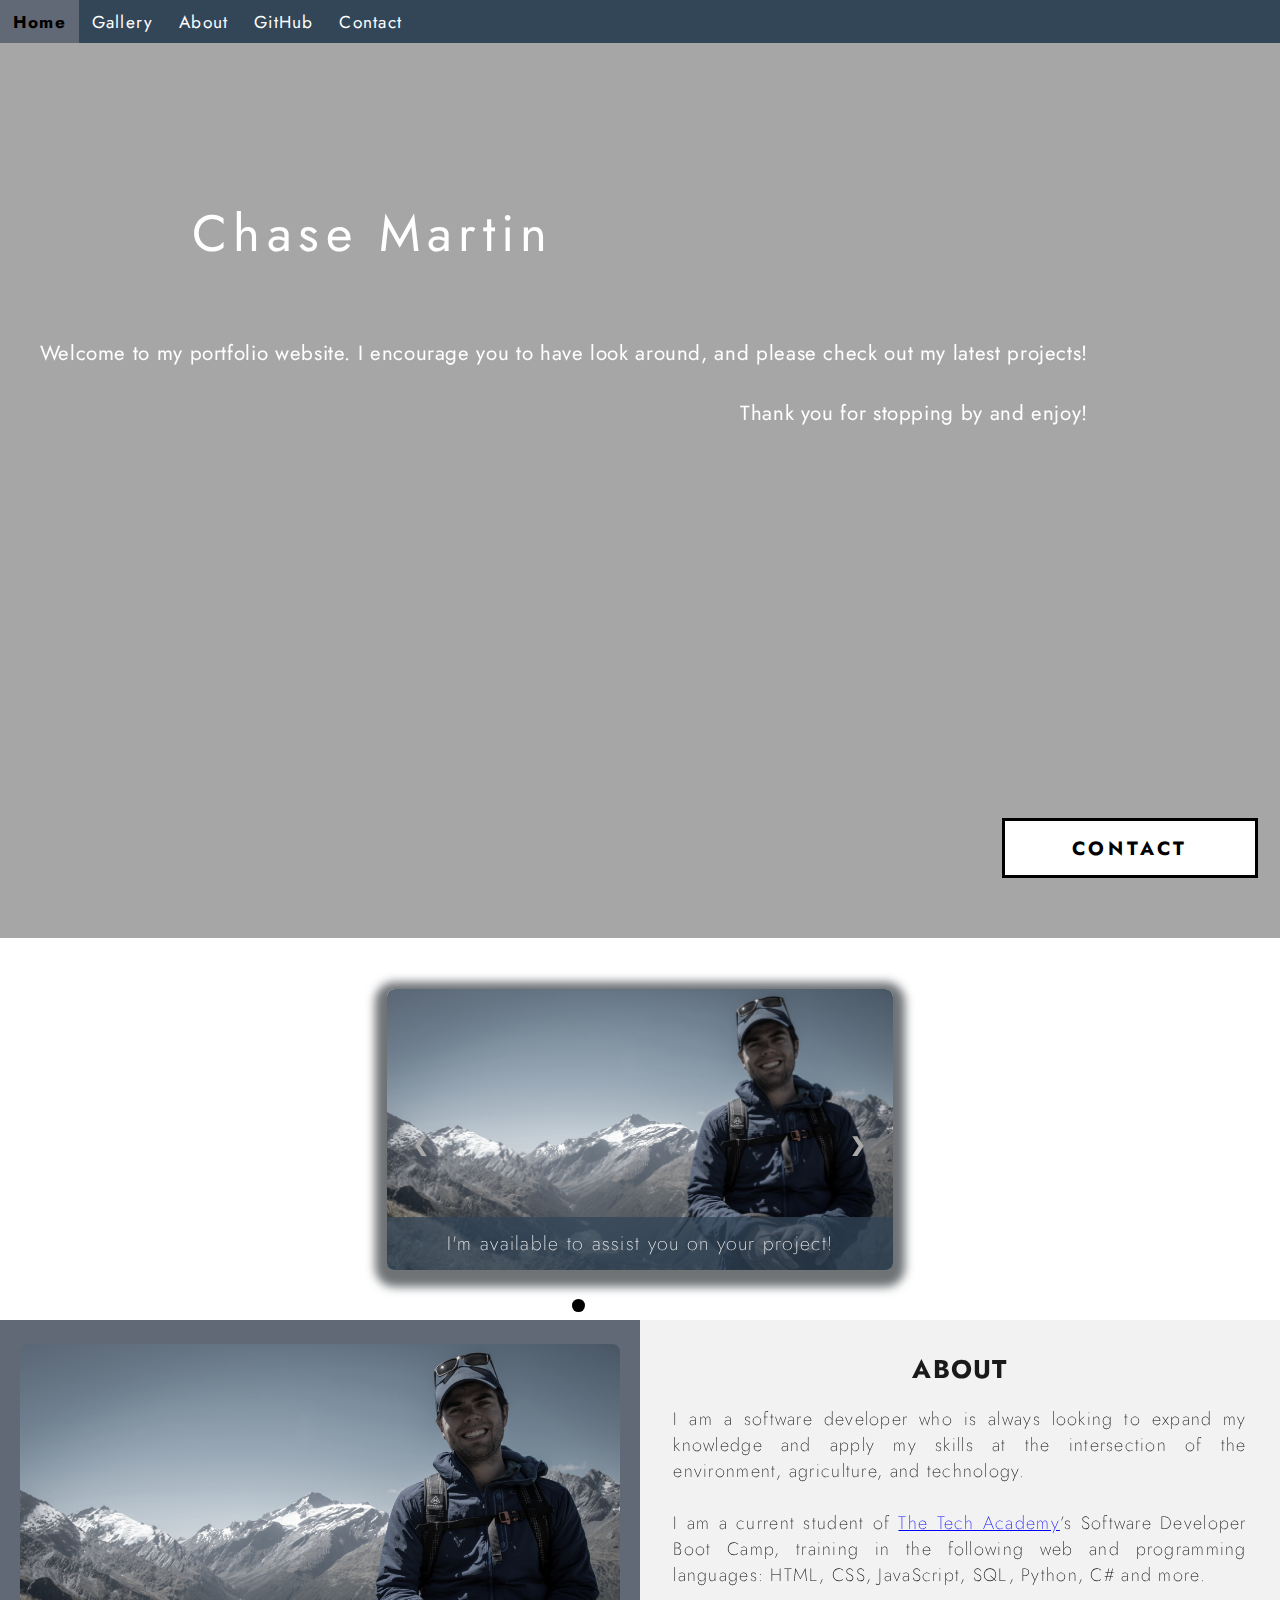
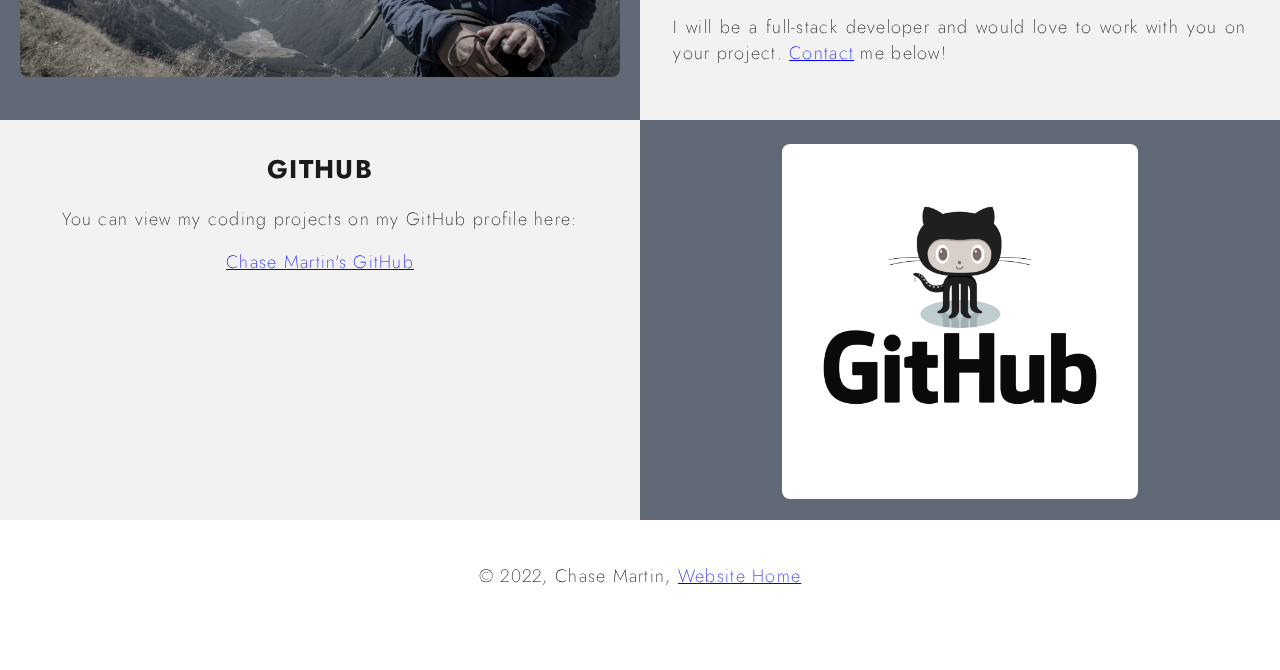
==== commit 9ed3f12f: "Mid Day Update" ====
--- a/docs/index.html
+++ b/docs/index.html
@@ -21,7 +21,7 @@
         <!---Navbar-->
         <div class="Navbar">
             <a class="active" href="#Home">Home</a>
-            <a href="#Gallery">Gallery</a>
+            <a href="#Slideshow">Gallery</a>
             <a href="#About">About</a>
             <a href="#GitHub">GitHub</a>
             <!-- To open and close the contact form-->
@@ -44,7 +44,9 @@
 
         <!--Video Text-->
         <div class="Video_Text">
-            <h4 class="white-text left-title">Chase Martin</h4>
+            <h4 class="white-text left-title">
+                <br>
+                Chase Martin</h4>
             <strong>
                 <h2 class="right-title">
                         Welcome to my portfolio website. I encourage you to have look around, and please check out my latest projects!
@@ -63,6 +65,16 @@
                         <img class="Slideshow_Images" src="images/chase_martin.jpg" alt="Headshot">
                         <div class="text">I'm available to assist you on your project!</div>
                     </div>
+                    <a class="Previous" onclick="plusSlides(-1)">&#10094;</a>
+                    <a class="Next" onclick="plusSlides(1)">&#10095;</a>
+                </div>
+                <div style="text-align: center">
+                    <span class="dot" onclick="currentSlide(1)"></span>
+                    <span class="dot" onclick="currentSlide(2)"></span>
+                    <span class="dot" onclick="currentSlide(3)"></span>
+                    <span class="dot" onclick="currentSlide(4)"></span>
+                    <span class="dot" onclick="currentSlide(5)"></span>
+                    <span class="dot" onclick="currentSlide(6)"></span>
                 </div>
             </div>
         </div>
@@ -104,23 +116,22 @@
         </div>
 
         <!---Contact section-->
-        <div class="Row" id="Contact">
-            <!--Conact image, left column-->
-            <div class="Column_2 Column_tall_1">
-                <img src="images/mountain.jpg" alt="Contact_Image">
-            </div>
-            <!--Conact form, right column-->
-            <div class="Column_1 Column_tall_2">
-                <h1>Contact</h1>
+        <div id="Contact">
+            <button onclick="openForm()" class="Pop_Up_Button">CONTACT</button>
+            <div class="form-popup" id="myForm">
                 <!--This specifies where and how to send the form data-->
-                <form action="https://formspree.io/f/xknekrre" method="POST">
-                    <label>Name:</label>
-                        <input type="text" name="Name" placeholder="Please enter your name here">
-                    <label>Email:</label>
-                        <input type="text" id="Email" name="Email" placeholder="Please enter your email here">
-                    <label>Message:</label>
+                <form action="https://formspree.io/f/xknekrre" method="POST" class="form-container">
+                    <h1>Contact</h1>
+                    <label for="name">Name:</label>
+                        <input type="text" name="Name" placeholder="Please enter your name here" required>
+                    <label for="phone">Phone</label>
+                        <input type="text" name="Phone" placeholder="Please enter your phone number here">
+                    <label for="email">Email:</label>
+                        <input type="text" id="Email" name="Email" placeholder="Please enter your email here" required>
+                    <label for="message">Message:</label>
                         <input type="text" id="Message" name="Message" placeholder="Please write your message here">
-                        <input type="submit" value="SUBMIT">
+                    <button type="submit" class="btn">SUBMIT</button>
+                    <button type="button" class="btn cancel" onclick="closeForm()">CLOSE</button>
                 </form>
             </div>
         </div>
--- a/docs/stylesheet/portfolio.css
+++ b/docs/stylesheet/portfolio.css
@@ -216,8 +216,9 @@
 } */
 #Banner_Video {
     position: fixed;
+    right: 0;
     bottom: 0;
-    width: 105%;
+    min-width: 100%;
     z-index: -1;
     filter: grayscale(100%);
 }
@@ -226,6 +227,8 @@
 @media screen and (max-width: 576px) {
     #Banner_Video {
         display: none;
+        height: 0;
+        background: black;
     }
 }
 
@@ -246,11 +249,24 @@
     from {top: -100vw;} 
     to {top: 0vw;} 
 }
+
+@media screen and (max-width: 576px) {
+    .Video_Text {
+        background: black;
+        height: 34vh;
+    }
+}
 /***** END OF VIDEO STYLING *****/
 
 /***** Slideshow Styling ******/
 #Slidshow_Background {
     background: rgba(255, 255, 255, 0.35);
+}
+
+@media screen and (max-width: 576px) {
+    #Slideshow_Background {
+        background: black;
+    }
 }
 
 /* .mySlides {
@@ -319,7 +335,7 @@
     letter-spacing: .1vw;
     font-size: 1.5vw;
     background-color: rgba(51, 70, 88, 0.75);
-    font-weight: bold;
+    font-weight: 200;
     border-radius: 0px 0px 7px 7px;
 }
 
@@ -410,7 +426,7 @@
 }
 /***** END OF TABLE STYLING *****/
 
-/***** CONTACT FORM STYLING *****/
+/***** OLD CONTACT FORM STYLING 
 
 input[type=text] {
     width: 100%; 
@@ -424,12 +440,12 @@
     font-family: 'Jost', sans-serif;
 }
 
-/* Hover effects for input boxes */
+/* Hover effects for input boxes 
 input[type=text]:hover {
     box-shadow: 0 0 5px #00004d inset; 
 }
 
-/* Submit button */
+/* Submit button 
 input[type=submit] {
     background-color: black; 
     color: white; 
@@ -444,7 +460,7 @@
     font-family: 'Jost', sans-serif;
 }
 
-/* Hover effect for submit button */
+/* Hover effect for submit button 
 input[type=submit]:hover {
     background-color: white; 
     color: black; 
@@ -452,11 +468,247 @@
     transition: transform 1s; 
 }
 
-/* Form element */
+/* Form element 
 form {
     border-radius: 5px; 
     background-color: #f2f2f2; 
     padding: 10px; 
     font-family: "Trebuchet MS", Optima;
 }
-/***** END OF CONTACT FORM STYLING *****/+/***** END OF CONTACT FORM STYLING *****/
+
+/*** NEW CONTACT FORM POP UP STYLING ***/
+/*Button used to open contact form fixed at the bottom of the page*/
+.Pop_Up_Button {
+    position: fixed;
+    bottom: 1.75vw;
+    right: 1.75vw;
+    width: 20vw;
+    background-color: white;
+    color: black;
+    border: solid black;
+    cursor: pointer;
+    -webkit-animation: movePopup 5s;
+    animation: movePopup 5s;
+}
+
+/*move pop up botton onto screen from the bottom*/
+@keyframes movePopup {
+    from {bottom: -40vw;}
+    to {bottom: 1.75vw;}
+}
+
+@-webkit-keyframes movePopup {
+    from {bottom: -40vw;}
+    to {bottom: 1.75vw;}
+}
+
+/*styling for conact form */
+.form-popup {
+    z-index: 8;
+    display: none;
+    position: fixed;
+    bottom: 0.5vw;
+    right: 0.5vw;
+}
+
+/*form styling */
+.form-container {
+    max-width: 49vw;
+    padding: 1vw;
+    background-color: white;
+}
+
+/*input fields*/
+.form-container input[type=text] {
+    width: 100%;
+    padding: 0.93vw;
+    margin: .6vw 0 .6vw 0;
+    border: none;
+    background: gainsboro;
+    font-size: 1vw;
+}
+
+/*general styling for all buttons*/
+button {
+    font-family: 'Jost';
+    letter-spacing: 0.3vw;
+    font-size: 1.5vw;
+    font-weight: bold;
+    padding: 1vw;
+    cursor: pointer;
+    width: 100%;
+    height: auto;
+}
+
+/*hover effect for the contact and submit buttons*/
+button:hover, .form-container .btn:hover {
+    color: white;
+    background-color: black;
+    transition-duration: .5s;
+    -webkit-transition-duration: .5s;
+    border-color: white;
+}
+
+/*submit button*/
+.form-container .btn {
+    background: white;
+    color: black;
+    border-color: black;
+    margin-bottom: 1vh;
+}
+
+/*close button*/
+.form-container .cancel {
+    background-color: black;
+    color: white;
+    border-color: gray;
+}
+
+/*close button on hover*/
+.form-container .cancel:hover {
+    color: white;
+    background-color: darkred;
+    transition-duration: .5s;
+    -webkit-transition-duration: .5s;
+    border-color: black;
+}
+
+/**** End of Contact Form Styling ****/
+
+/***Media Query Section ***/
+@media screen and (max-width: 527px) {
+    p {
+        font-size: 2.8vw;
+    }
+}
+
+@media screen and (min-width: 528px) and (max-width: 660px) {
+    p {
+        font-size: 2.5vw;
+    }
+}
+
+@media screen and (min-width: 661px) and (max-width: 799px) {
+    p {
+        font-size: 2.2vw;
+    }
+}
+
+@media screen and (min-width: 800px) and (max-width: 924px) {
+    p {
+        font-size: 1.8vw;
+    }
+}
+
+@media screen and (min-width: 925px) and (max-width: 1050px) {
+    p {
+        font-size: 1.7vw;
+    }
+}
+
+@media screen and (min-width: 1051px) and (max-width: 1310px) {
+    p {
+        font-size: 1.4vw;
+    } 
+}
+
+@media screen and (min-width: 1311px) and (max-width: 1535px) {
+    p {
+        font-size: 1.2vw;
+    }
+}
+
+@media screen and (min-width: 1536px) and (max-width: 2269px) {
+    p {
+        font-size: 1.1vw;
+    }
+}
+
+@media screen and (min-width: 2270px) {
+    p {
+        font-size: 1vw;
+    }
+}
+
+@media screen and (max-width: 527px) {
+    h2 {
+        font-size: 2.3vw;
+    }
+}
+
+@media screen and (min-width: 576px) and (max-width: 660px) {
+    h2 {
+        font-size: 2.7vw;
+    }
+}
+
+@media screen and (min-width: 661px) and (max-width: 799px) {
+    h2 {
+        font-size: 2.4vw;
+    }
+}
+
+@media screen and (min-width: 800px) and (max-width: 924px) {
+    h2 {
+        font-size: 2vw;
+    }
+}
+
+@media screen and (min-width: 925px) and (max-width: 1050px) {
+    h2 {
+        font-size: 1.9vw;
+    }
+}
+
+@media screen and (min-width: 1051px) and (max-width: 1310px) {
+    h2 {
+        font-size: 1.6vw;
+    } 
+}
+
+@media screen and (min-width: 1311px) and (max-width: 1535px) {
+    h2 {
+        font-size: 1.4vw;
+    }
+}
+
+@media screen and (min-width: 1536px) and (max-width: 2269px) {
+    h2 {
+        font-size: 1.3vw;
+    }
+}
+
+@media screen and (min-width: 2270px) {
+    h2 {
+        font-size: 1.2vw;
+    }
+}
+
+@media screen and (max-width: 1080px) {
+    .Navbar a{
+        width: 20%; /* This sets each navbar link to 1/5 of the navbar */
+        font-size: 2.5vw;
+    }
+}
+
+@media screen and (max-width: 1080px) {
+    .white-text {
+        font-size: 4.5vw;
+    }
+}
+
+@media screen and (min-width: 1725px) {
+    .Column_1 {
+        height: 550px;
+    }
+    .Column_2 {
+        height: 550px;
+    }
+}
+
+@media screen and (min-width: 2000px) {
+    h1{
+        margin-top: 0;
+    }
+}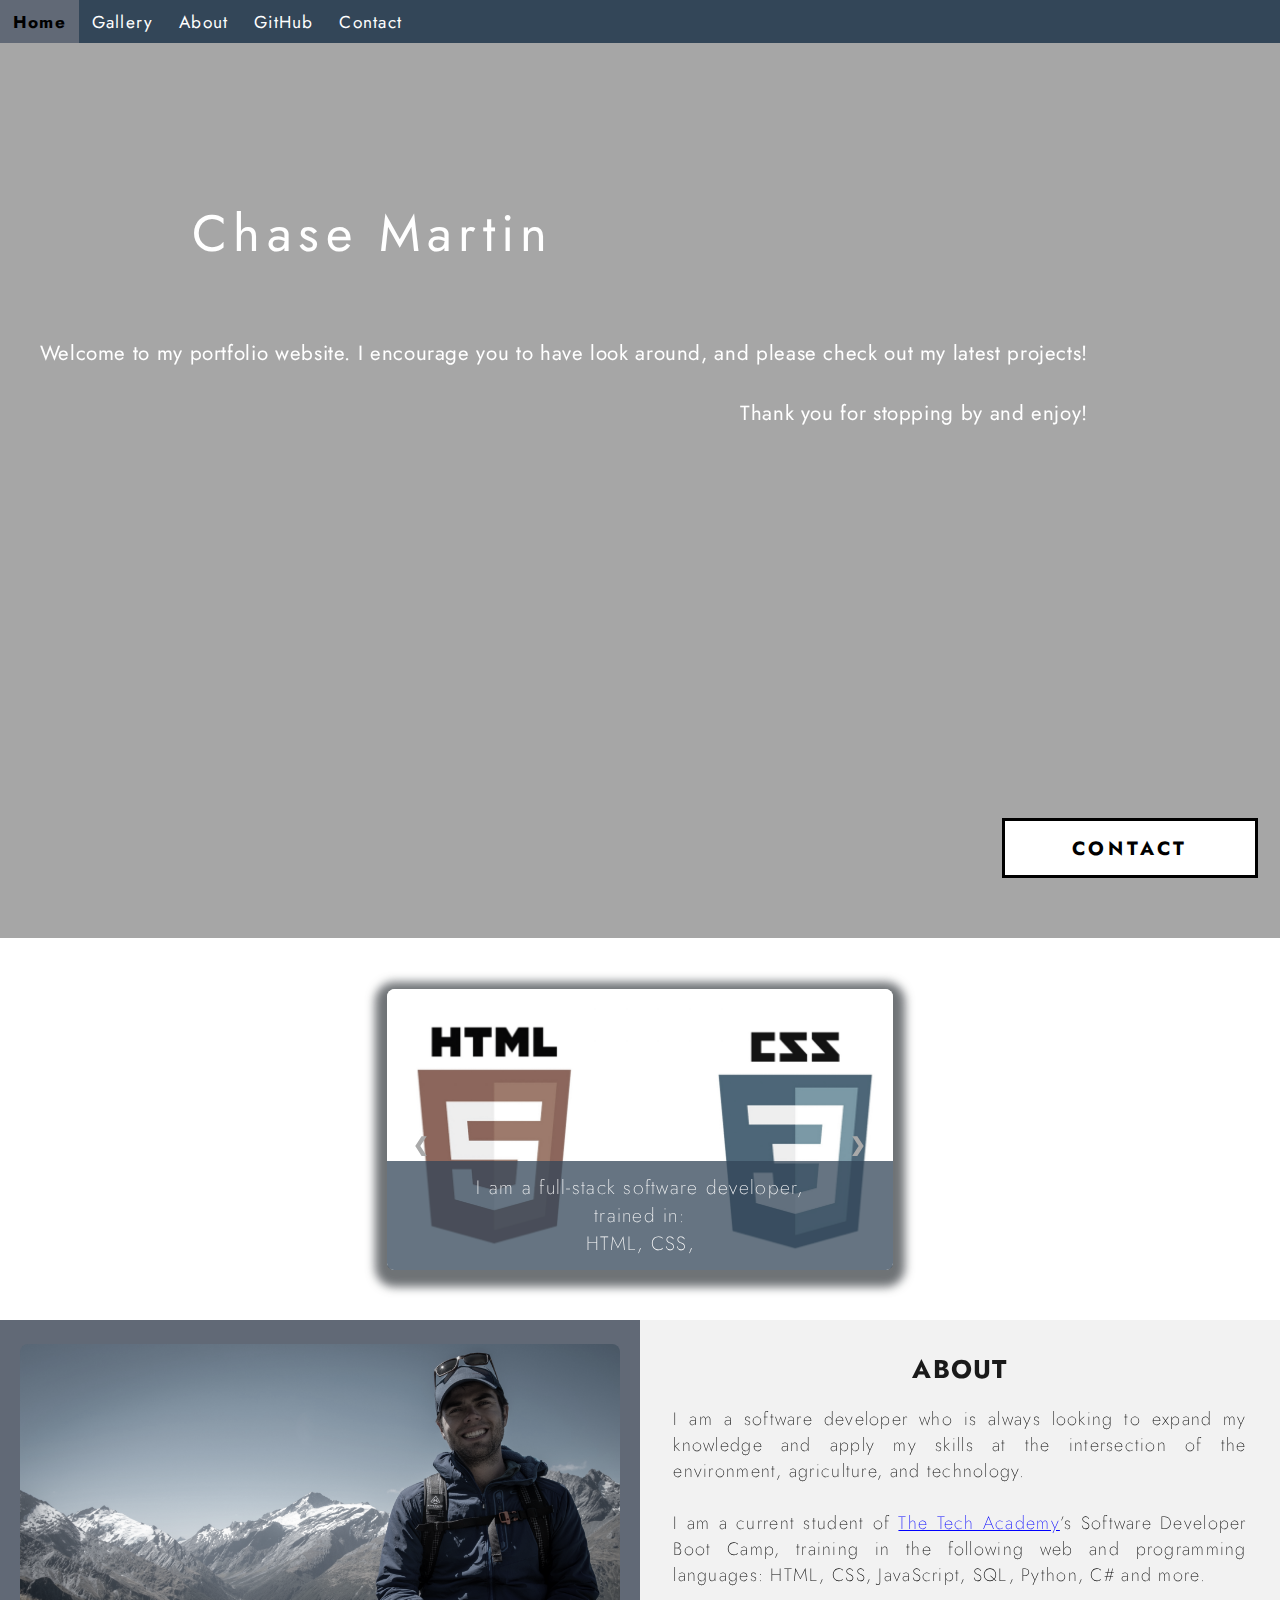
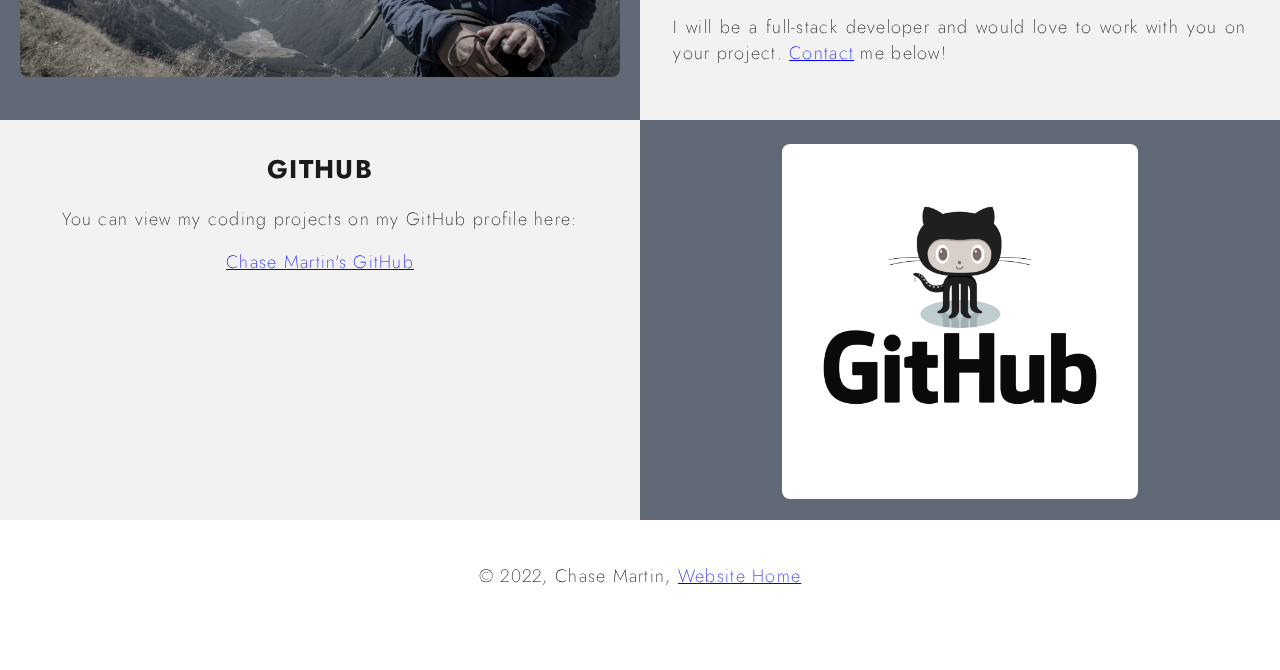
==== commit 8032751e: "Portfolio Update" ====
--- a/docs/index.html
+++ b/docs/index.html
@@ -64,6 +64,34 @@
                     <div class="mySlides fade">
                         <img class="Slideshow_Images" src="images/chase_martin.jpg" alt="Headshot">
                         <div class="text">I'm available to assist you on your project!</div>
+                    </div>
+                    <!-- Slide 2 of 6 -->
+                    <div class="mySlides fade">
+                        <img class="Slideshow_Images" src="images/languages-3.jpg" alt="HTML, CSS"> 
+                        <div class="text">I am a full-stack software developer,<br> trained in:<br>HTML, CSS,</div>
+                    </div>
+                    <!-- Slide 3 of 6 -->
+                    <div class="mySlides fade">
+                        <img class="Slideshow_Images" src="images/languages-4.jpg" alt="JavaScript">
+                        <div class="text">JavaScript and its useful libraries,</div>
+                    </div>
+                    <!-- Slide 4 of 6 -->
+                    <div class="mySlides fade">
+                        <img class="Slideshow_Images" src="images/languages-5.jpg" alt="Python logo">
+                        <div class="text">the popular programming language Python,</div>
+                    </div>
+                    <!-- Slide 5 of 6 -->
+                    <div class="mySlides fade">
+                        <img class="Slideshow_Images" src="images/languages-1.jpg" alt="C# logo">
+                        <div class="text">C#, .NET Framework, ASP.NET, MVC, </div>
+                    </div>
+                    <!-- Slide 6 of 6 -->
+                    <div class="mySlides fade">
+                        <img class="Slideshow_Images" src="images/languages-6.jpg" alt="SQL logo"> 
+                        <div class="text">back end development, databases and SQL.
+                            <br>
+                            <a class="white-text contact" onclick="openForm()">Contact me now!</a>
+                        </div>
                     </div>
                     <a class="Previous" onclick="plusSlides(-1)">&#10094;</a>
                     <a class="Next" onclick="plusSlides(1)">&#10095;</a>
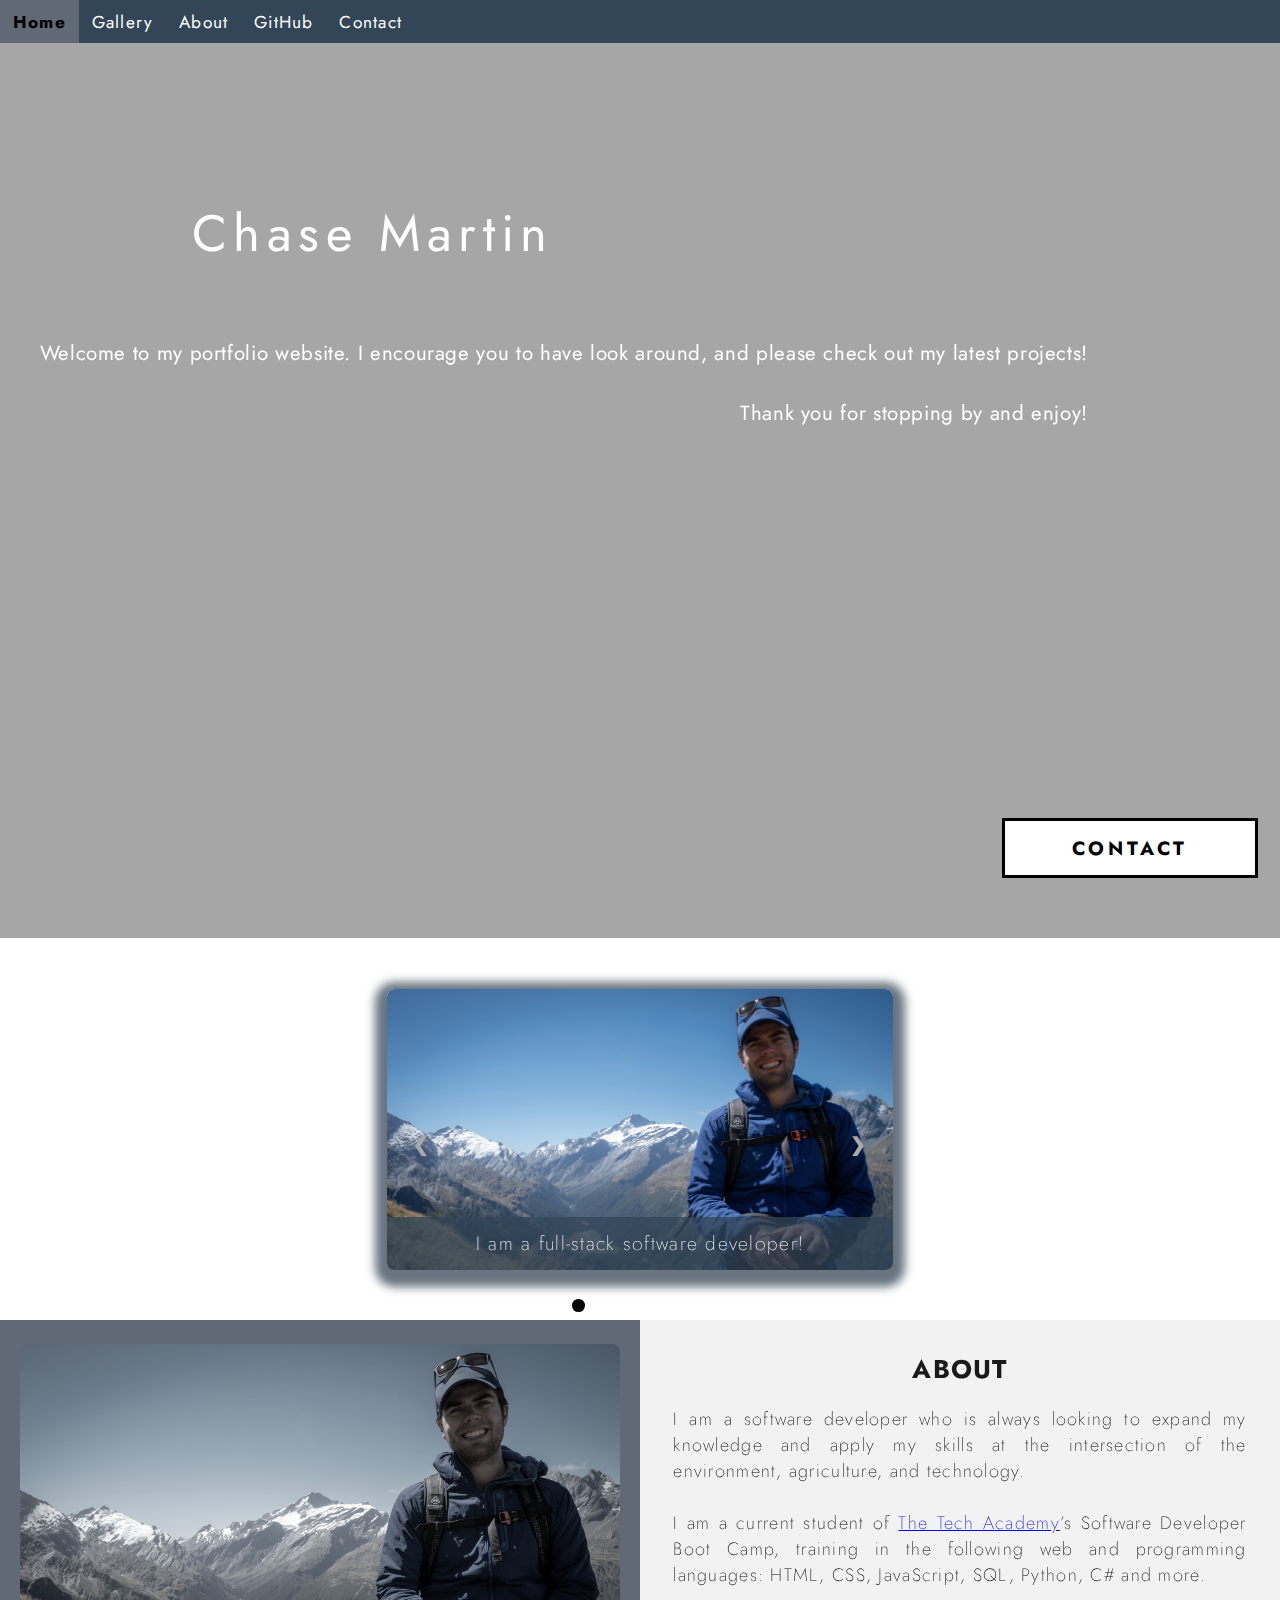
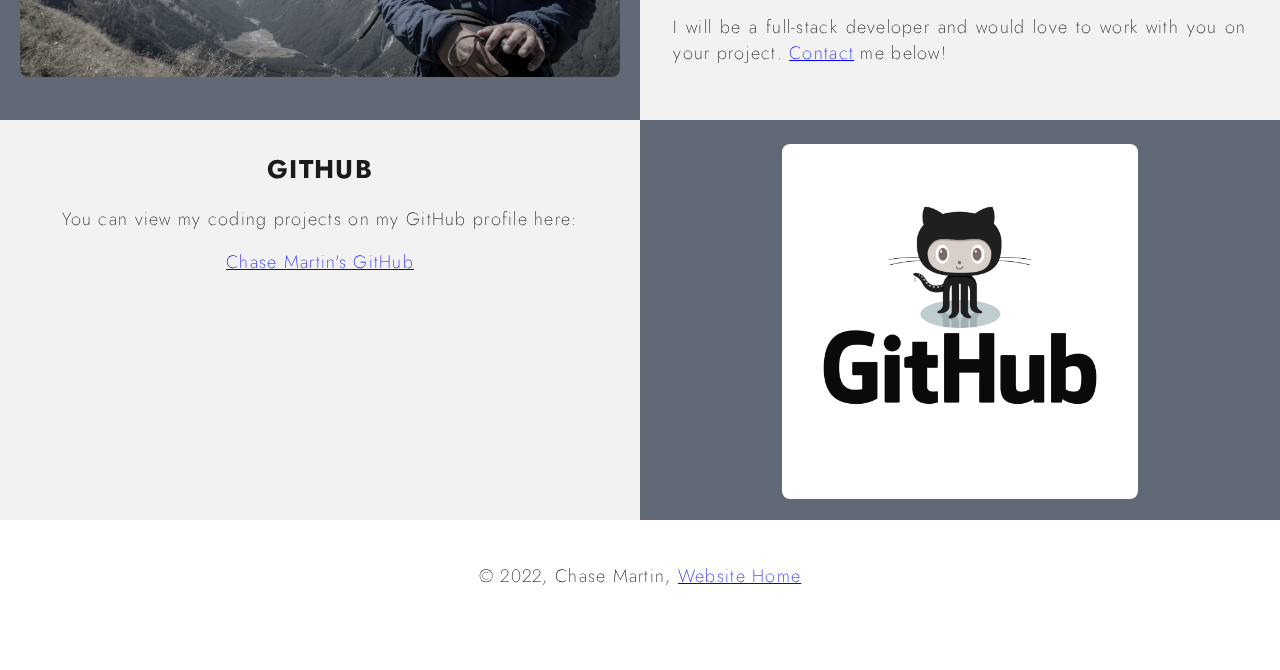
==== commit 4e25f007: "Portfolio Update" ====
--- a/docs/index.html
+++ b/docs/index.html
@@ -63,12 +63,12 @@
                     <!--Slide 1 of 6-->
                     <div class="mySlides fade">
                         <img class="Slideshow_Images" src="images/chase_martin.jpg" alt="Headshot">
-                        <div class="text">I'm available to assist you on your project!</div>
+                        <div class="text">I am a full-stack software developer!</div>
                     </div>
                     <!-- Slide 2 of 6 -->
                     <div class="mySlides fade">
                         <img class="Slideshow_Images" src="images/languages-3.jpg" alt="HTML, CSS"> 
-                        <div class="text">I am a full-stack software developer,<br> trained in:<br>HTML, CSS,</div>
+                        <div class="text">I'm training in: HTML, CSS,</div>
                     </div>
                     <!-- Slide 3 of 6 -->
                     <div class="mySlides fade">
@@ -111,7 +111,7 @@
         <div class="Row" id="About">
             <!--Left Column-->
             <div class="Column_2">
-                <img src="images/chase_martin.jpg" alt="Replace this image">
+                <img class="photohover" src="images/chase_martin.jpg" alt="Replace this image">
             </div>
             <!--Right column-->
             <div class="Column_1">
@@ -139,7 +139,7 @@
             </div>
             <!--Right Column-->
             <div class="Column_2">
-                <a href="https://github.com/chasetmartin" target="_blank"><img src="images/GitHub.png" alt="GitHub Logo"></a>
+                <a href="https://github.com/chasetmartin" target="_blank"><img class="photohover" src="images/GitHub.png" alt="GitHub Logo"></a>
             </div>
         </div>
 
--- a/docs/stylesheet/portfolio.css
+++ b/docs/stylesheet/portfolio.css
@@ -112,7 +112,7 @@
 
 /* Image elements */
 img {
-    filter: grayscale(75%);
+    filter: grayscale(20%);
     border-radius: 8px;
     max-width: 100%;
     max-height: 100%;
@@ -120,12 +120,23 @@
     margin: auto auto auto auto;
 }
 
-/* Image element hover effects */
+/* Image element hover effects 
 img:hover {
 	filter: grayscale(50%);
     transition: transform 0.5s;
 	transform: scale(1.02);
-}
+} */
+
+.photohover {
+    filter: grayscale(75%);
+}
+
+.photohover:hover {
+	filter: grayscale(50%);
+    transition: transform 0.5s;
+	transform: scale(1.02);
+}
+
 /* On screens 576px and smaller the images will be 100px tall and centered vertically in the column 
 @media screen and (max-width: 576px) {
     img {
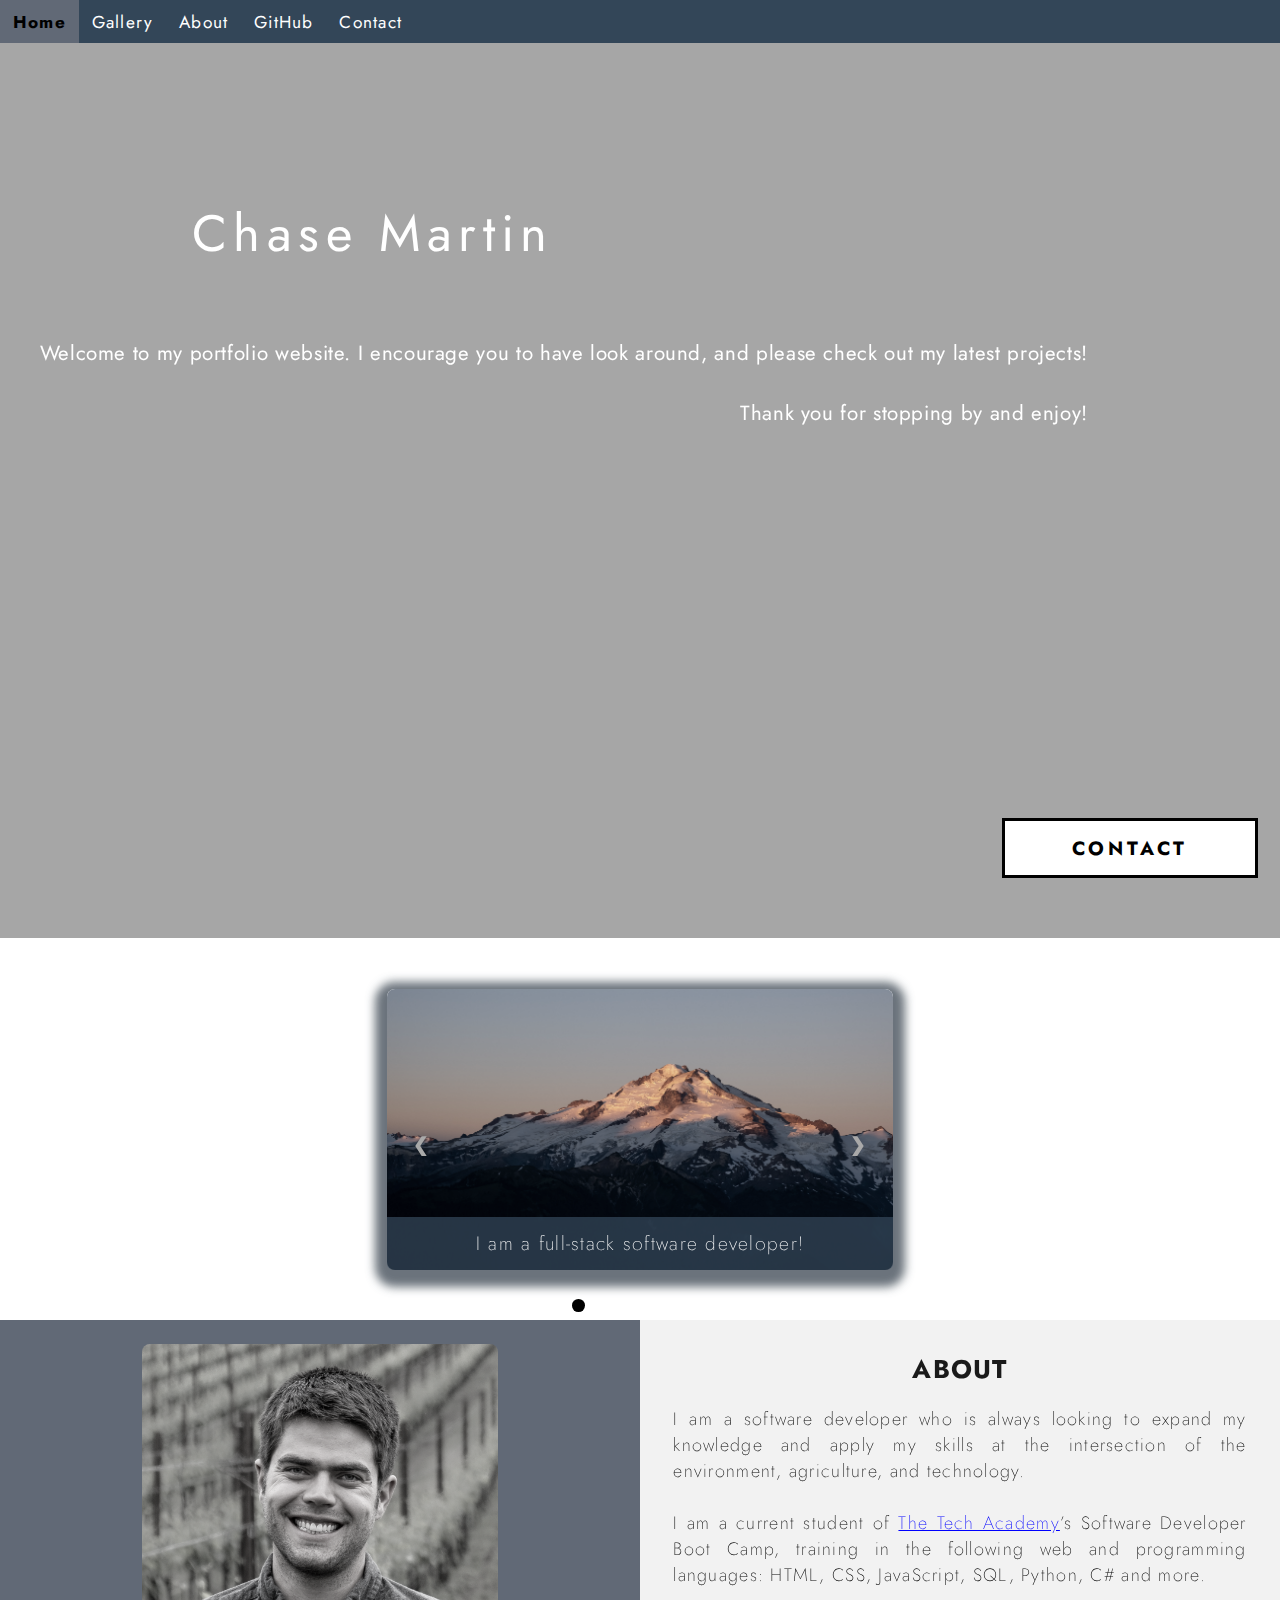
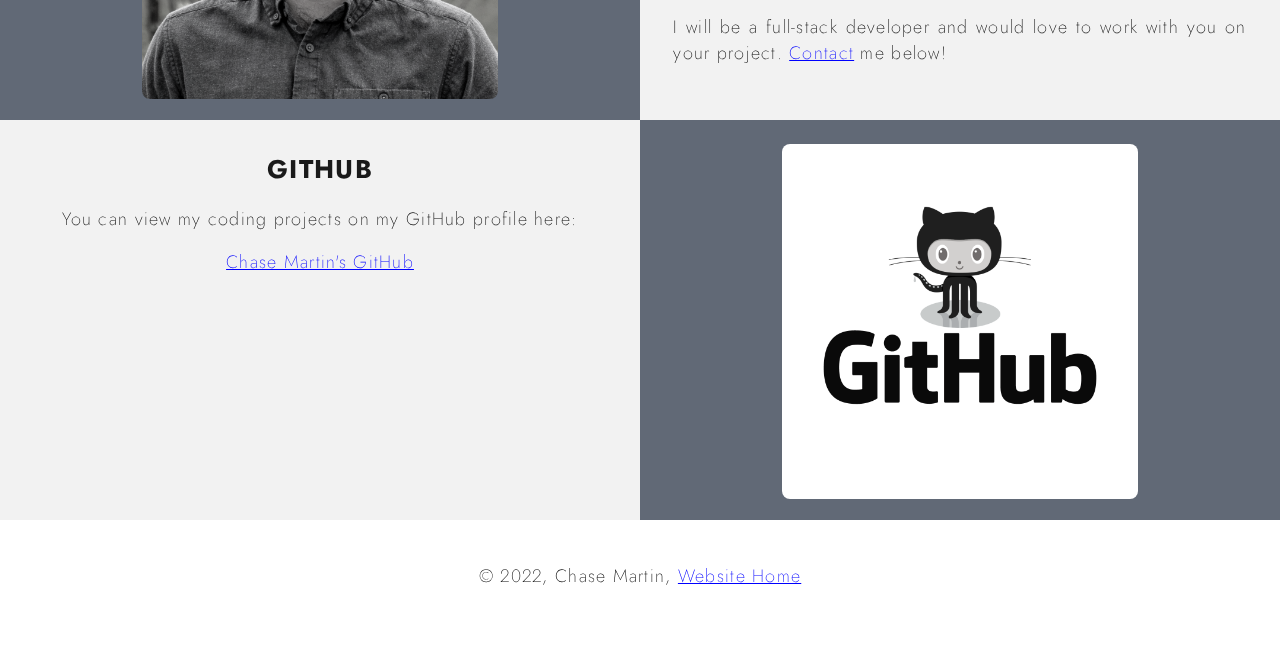
==== commit a7956d41: "Portfolio Update" ====
--- a/docs/index.html
+++ b/docs/index.html
@@ -62,7 +62,7 @@
                 <div id="Slideshow_Container">
                     <!--Slide 1 of 6-->
                     <div class="mySlides fade">
-                        <img class="Slideshow_Images" src="images/chase_martin.jpg" alt="Headshot">
+                        <img class="Slideshow_Images" src="images/mountain-2.jpg" alt="Headshot">
                         <div class="text">I am a full-stack software developer!</div>
                     </div>
                     <!-- Slide 2 of 6 -->
@@ -73,7 +73,7 @@
                     <!-- Slide 3 of 6 -->
                     <div class="mySlides fade">
                         <img class="Slideshow_Images" src="images/languages-4.jpg" alt="JavaScript">
-                        <div class="text">JavaScript and its useful libraries,</div>
+                        <div class="text">JavaScript and its various libraries,</div>
                     </div>
                     <!-- Slide 4 of 6 -->
                     <div class="mySlides fade">
@@ -88,10 +88,7 @@
                     <!-- Slide 6 of 6 -->
                     <div class="mySlides fade">
                         <img class="Slideshow_Images" src="images/languages-6.jpg" alt="SQL logo"> 
-                        <div class="text">back end development, databases and SQL.
-                            <br>
-                            <a class="white-text contact" onclick="openForm()">Contact me now!</a>
-                        </div>
+                        <div class="text">back end development, databases and SQL.</div>
                     </div>
                     <a class="Previous" onclick="plusSlides(-1)">&#10094;</a>
                     <a class="Next" onclick="plusSlides(1)">&#10095;</a>
@@ -111,7 +108,7 @@
         <div class="Row" id="About">
             <!--Left Column-->
             <div class="Column_2">
-                <img class="photohover" src="images/chase_martin.jpg" alt="Replace this image">
+                <img class="photohover" src="images/headshot.jpg" alt="Chase Martin">
             </div>
             <!--Right column-->
             <div class="Column_1">
--- a/docs/stylesheet/portfolio.css
+++ b/docs/stylesheet/portfolio.css
@@ -112,7 +112,7 @@
 
 /* Image elements */
 img {
-    filter: grayscale(20%);
+    filter: grayscale(40%);
     border-radius: 8px;
     max-width: 100%;
     max-height: 100%;
@@ -128,11 +128,11 @@
 } */
 
 .photohover {
-    filter: grayscale(75%);
+    filter: grayscale(95%);
 }
 
 .photohover:hover {
-	filter: grayscale(50%);
+	filter: grayscale(75%);
     transition: transform 0.5s;
 	transform: scale(1.02);
 }
